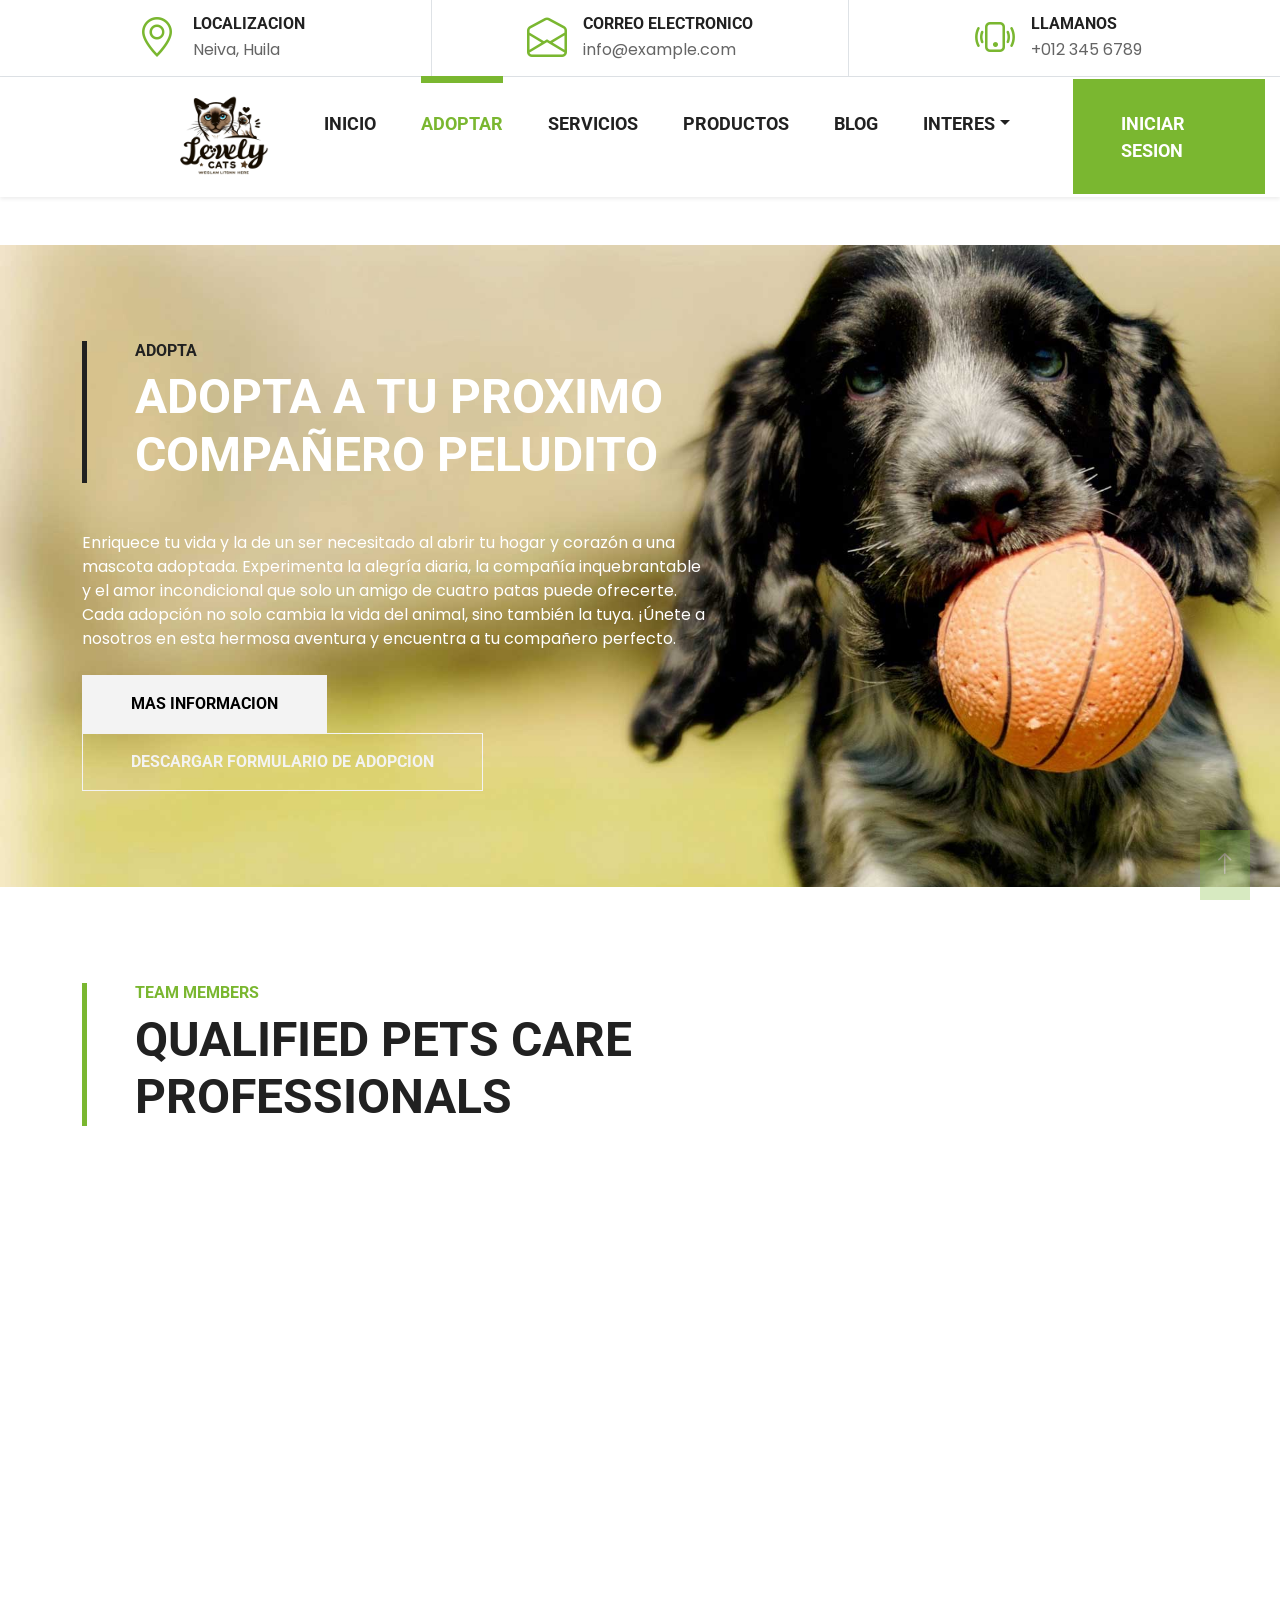
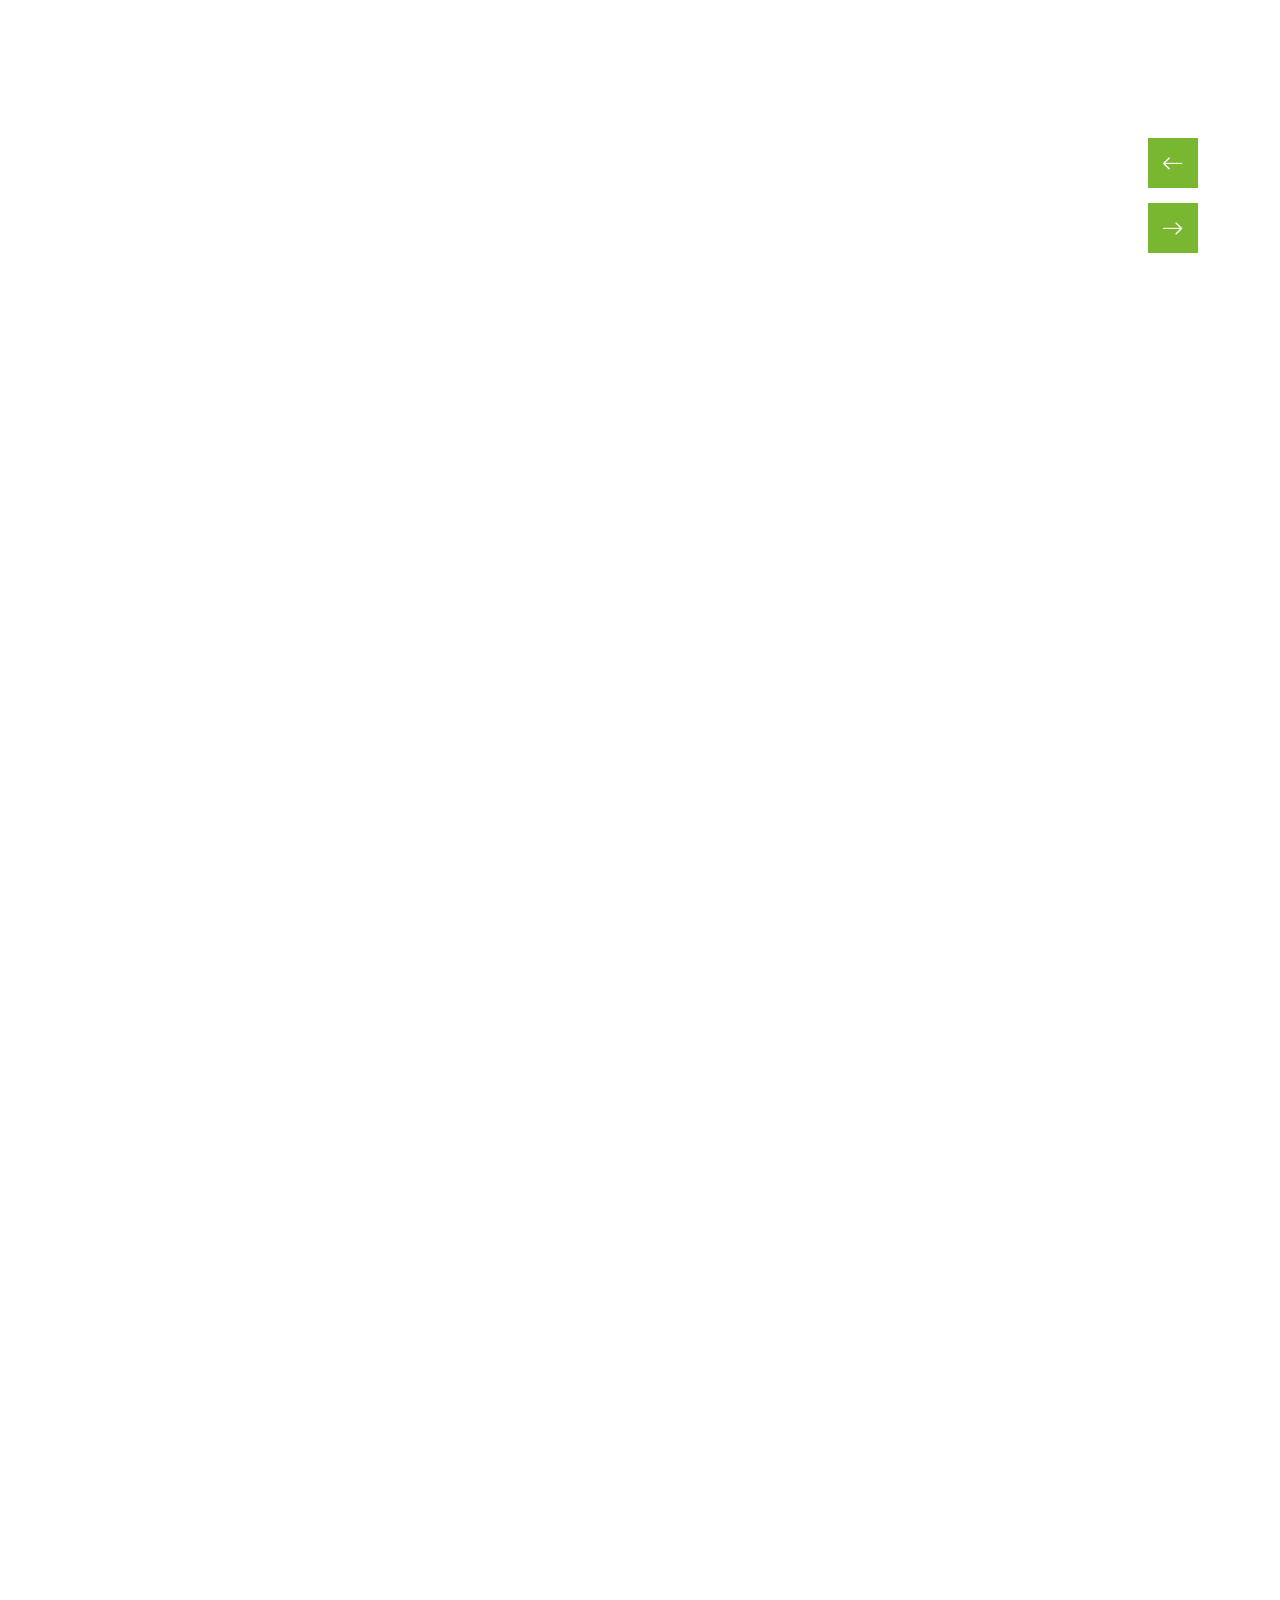
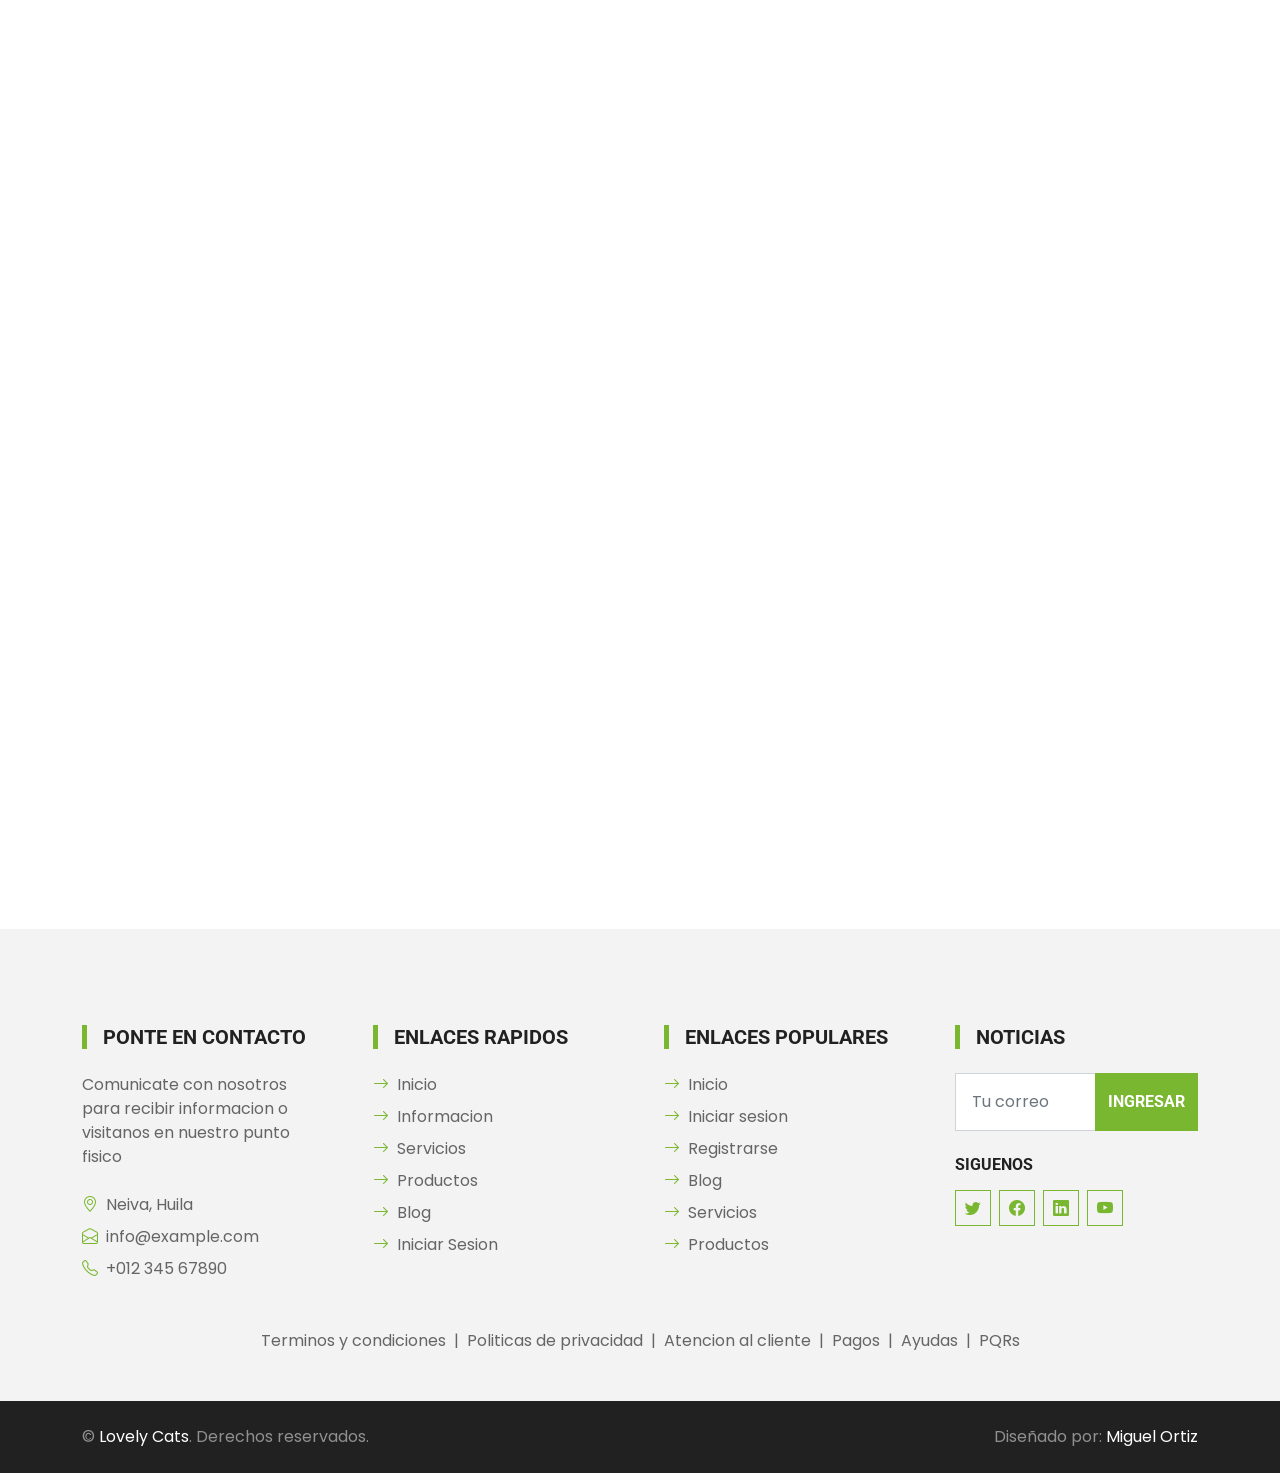
==== adoptar.html @ bd952ca8 "Sitio web lovely cats" ====
<!DOCTYPE html>
<html lang="en">

<head>
    <meta charset="utf-8">
    <title>Lovely Cats</title>
    <meta content="width=device-width, initial-scale=1.0" name="viewport">

    <!-- Favicon -->
    <link href="img/favicon.ico" rel="icon">

    <!-- Google Web Fonts -->
    <link rel="preconnect" href="https://fonts.gstatic.com">
    <link href="https://fonts.googleapis.com/css2?family=Poppins&family=Roboto:wght@700&display=swap" rel="stylesheet">

    <!-- Icon Font Stylesheet -->
    <link href="https://cdn.jsdelivr.net/npm/bootstrap-icons@1.4.1/font/bootstrap-icons.css" rel="stylesheet">
    <link href="lib/flaticon/font/flaticon.css" rel="stylesheet">
    <link rel="shortcut icon" href="/img/logo.png" />


    <!-- Libraries Stylesheet -->
    <link href="lib/owlcarousel/assets/owl.carousel.min.css" rel="stylesheet">

    <!-- Customized Bootstrap Stylesheet -->
    <link href="css/bootstrap.min.css" rel="stylesheet">

    <!-- Template Stylesheet -->
    <link href="css/style.css" rel="stylesheet">
</head>

<body>
    <!-- Topbar Start -->
    <div class="container-fluid border-bottom d-none d-lg-block">
        <div class="row gx-0">
            <div class="col-lg-4 text-center py-2">
                <div class="d-inline-flex align-items-center">
                    <i class="bi bi-geo-alt fs-1 text-primary me-3"></i>
                    <div class="text-start">
                        <h6 class="text-uppercase mb-1">Localizacion</h6>
                        <span>Neiva, Huila</span>
                    </div>
                </div>
            </div>
            <div class="col-lg-4 text-center border-start border-end py-2">
                <div class="d-inline-flex align-items-center">
                    <i class="bi bi-envelope-open fs-1 text-primary me-3"></i>
                    <div class="text-start">
                        <h6 class="text-uppercase mb-1">Correo electronico</h6>
                        <span>info@example.com</span>
                    </div>
                </div>
            </div>
            <div class="col-lg-4 text-center py-2">
                <div class="d-inline-flex align-items-center">
                    <i class="bi bi-phone-vibrate fs-1 text-primary me-3"></i>
                    <div class="text-start">
                        <h6 class="text-uppercase mb-1">Llamanos</h6>
                        <span>+012 345 6789</span>
                    </div>
                </div>
            </div>
        </div>
    </div>
    <!-- Topbar End -->


    <!-- Navbar Start -->
    <nav class="navbar navbar-expand-lg bg-white navbar-light shadow-sm py-3 py-lg-0 px-3 px-lg-0">
        <a href="index.html" class="navbar-brand ms-lg-5">
            <h1 class="m-0 text-uppercase text-dark"><img src="/img/logo.png" class="img-logo"></h1>
        </a>
        <button class="navbar-toggler" type="button" data-bs-toggle="collapse" data-bs-target="#navbarCollapse">
            <span class="navbar-toggler-icon"></span>
        </button>
        <div class="collapse navbar-collapse" id="navbarCollapse">
            <div class="navbar-nav ms-auto py-0">
                <a href="index.html" class="nav-item nav-link">Inicio</a>
                <a href="adoptar.html" class="nav-item nav-link active">Adoptar</a>
                <a href="servicios.html" class="nav-item nav-link">Servicios</a>
                <a href="productos.html" class="nav-item nav-link">Productos</a>
                <a href="blog.html" class="nav-item nav-link">Blog</a>
                <div class="nav-item dropdown">
                    <a href="#" class="nav-link dropdown-toggle" data-bs-toggle="dropdown">Interes</a>
                    <div class="dropdown-menu m-0">
                        <a href="/pgs/price.html" class="dropdown-item">Pricing Plan</a>
                        <a href="/pgs/team.html" class="dropdown-item">The Team</a>
                        <a href="/pgs/testimonial.html" class="dropdown-item">Testimonial</a>
                        <a href="/pgs/detail.html" class="dropdown-item">Blog Detail</a>
                    </div>
                </div>
                <a href="login.html" class="nav-item nav-link nav-contact bg-primary text-white px-5 ms-lg-5">Iniciar
                    sesion</a>
            </div>
        </div>
    </nav>
    <!-- Navbar End -->





    <!-- Informacion adopcion Start -->
    <div class="container-fluid bg-offer my-5 py-5">
        <div class="container py-5">
            <div class="row gx-5 justify-content-start">
                <div class="col-lg-7">
                    <div class="border-start border-5 border-dark ps-5 mb-5">
                        <h6 class="text-dark text-uppercase">Adopta</h6>
                        <h1 class="display-5 text-uppercase text-white mb-0">Adopta a tu proximo compañero peludito</h1>
                    </div>
                    <p class="text-white mb-4">Enriquece tu vida y la de un ser necesitado al abrir tu hogar y corazón a
                        una mascota adoptada. Experimenta la alegría diaria, la compañía inquebrantable y el amor
                        incondicional que solo un amigo de cuatro patas puede ofrecerte. Cada adopción no solo cambia la
                        vida del animal, sino también la tuya. ¡Únete a nosotros en esta hermosa aventura y encuentra a
                        tu compañero perfecto.</p>
                    <a href="" class="btn btn-light py-md-3 px-md-5 me-3">Mas informacion</a>
                    <a href="" class="btn btn-outline-light py-md-3 px-md-5">Descargar formulario de adopcion</a>
                </div>
            </div>
        </div>
    </div>
    <!-- Informacion adoptcion End -->


    <!-- Team Start -->
    <div class="container-fluid py-5">
        <div class="container">
            <div class="border-start border-5 border-primary ps-5 mb-5" style="max-width: 600px;">
                <h6 class="text-primary text-uppercase">Team Members</h6>
                <h1 class="display-5 text-uppercase mb-0">Qualified Pets Care Professionals</h1>
            </div>
            <div class="owl-carousel team-carousel position-relative" style="padding-right: 25px;">
                <div class="team-item">
                    <div class="position-relative overflow-hidden">
                        <img class="img-fluid w-100" src="img/team-1.jpg" alt="">
                        <div class="team-overlay">
                            <div class="d-flex align-items-center justify-content-start">
                                <a class="btn btn-light btn-square mx-1" href="#"><i class="bi bi-twitter"></i></a>
                                <a class="btn btn-light btn-square mx-1" href="#"><i class="bi bi-facebook"></i></a>
                                <a class="btn btn-light btn-square mx-1" href="#"><i class="bi bi-linkedin"></i></a>
                            </div>
                        </div>
                    </div>
                    <div class="bg-light text-center p-4">
                        <h5 class="text-uppercase">Full Name</h5>
                        <p class="m-0">Designation</p>
                    </div>
                </div>
                <div class="team-item">
                    <div class="position-relative overflow-hidden">
                        <img class="img-fluid w-100" src="img/team-2.jpg" alt="">
                        <div class="team-overlay">
                            <div class="d-flex align-items-center justify-content-start">
                                <a class="btn btn-light btn-square mx-1" href="#"><i class="bi bi-twitter"></i></a>
                                <a class="btn btn-light btn-square mx-1" href="#"><i class="bi bi-facebook"></i></a>
                                <a class="btn btn-light btn-square mx-1" href="#"><i class="bi bi-linkedin"></i></a>
                            </div>
                        </div>
                    </div>
                    <div class="bg-light text-center p-4">
                        <h5 class="text-uppercase">Full Name</h5>
                        <p class="m-0">Designation</p>
                    </div>
                </div>
                <div class="team-item">
                    <div class="position-relative overflow-hidden">
                        <img class="img-fluid w-100" src="img/team-3.jpg" alt="">
                        <div class="team-overlay">
                            <div class="d-flex align-items-center justify-content-start">
                                <a class="btn btn-light btn-square mx-1" href="#"><i class="bi bi-twitter"></i></a>
                                <a class="btn btn-light btn-square mx-1" href="#"><i class="bi bi-facebook"></i></a>
                                <a class="btn btn-light btn-square mx-1" href="#"><i class="bi bi-linkedin"></i></a>
                            </div>
                        </div>
                    </div>
                    <div class="bg-light text-center p-4">
                        <h5 class="text-uppercase">Full Name</h5>
                        <p class="m-0">Designation</p>
                    </div>
                </div>
                <div class="team-item">
                    <div class="position-relative overflow-hidden">
                        <img class="img-fluid w-100" src="img/team-4.jpg" alt="">
                        <div class="team-overlay">
                            <div class="d-flex align-items-center justify-content-start">
                                <a class="btn btn-light btn-square mx-1" href="#"><i class="bi bi-twitter"></i></a>
                                <a class="btn btn-light btn-square mx-1" href="#"><i class="bi bi-facebook"></i></a>
                                <a class="btn btn-light btn-square mx-1" href="#"><i class="bi bi-linkedin"></i></a>
                            </div>
                        </div>
                    </div>
                    <div class="bg-light text-center p-4">
                        <h5 class="text-uppercase">Full Name</h5>
                        <p class="m-0">Designation</p>
                    </div>
                </div>
                <div class="team-item">
                    <div class="position-relative overflow-hidden">
                        <img class="img-fluid w-100" src="img/team-5.jpg" alt="">
                        <div class="team-overlay">
                            <div class="d-flex align-items-center justify-content-start">
                                <a class="btn btn-light btn-square mx-1" href="#"><i class="bi bi-twitter"></i></a>
                                <a class="btn btn-light btn-square mx-1" href="#"><i class="bi bi-facebook"></i></a>
                                <a class="btn btn-light btn-square mx-1" href="#"><i class="bi bi-linkedin"></i></a>
                            </div>
                        </div>
                    </div>
                    <div class="bg-light text-center p-4">
                        <h5 class="text-uppercase">Full Name</h5>
                        <p class="m-0">Designation</p>
                    </div>
                </div>
            </div>
        </div>
    </div>
    <!-- Team End -->


    <!-- Footer Start -->
    <div class="container-fluid bg-light mt-5 py-5">
        <div class="container pt-5">
            <div class="row g-5">
                <div class="col-lg-3 col-md-6">
                    <h5 class="text-uppercase border-start border-5 border-primary ps-3 mb-4">Ponte en contacto</h5>
                    <p class="mb-4">Comunicate con nosotros para recibir informacion o visitanos en nuestro punto fisico
                    </p>
                    <p class="mb-2"><i class="bi bi-geo-alt text-primary me-2"></i>Neiva, Huila</p>
                    <p class="mb-2"><i class="bi bi-envelope-open text-primary me-2"></i>info@example.com</p>
                    <p class="mb-0"><i class="bi bi-telephone text-primary me-2"></i>+012 345 67890</p>
                </div>
                <div class="col-lg-3 col-md-6">
                    <h5 class="text-uppercase border-start border-5 border-primary ps-3 mb-4">Enlaces rapidos</h5>
                    <div class="d-flex flex-column justify-content-start">
                        <a class="text-body mb-2" href="index.html"><i
                                class="bi bi-arrow-right text-primary me-2"></i>Inicio</a>
                        <a class="text-body mb-2" href="about.html"><i
                                class="bi bi-arrow-right text-primary me-2"></i>Informacion</a>
                        <a class="text-body mb-2" href="service.html"><i
                                class="bi bi-arrow-right text-primary me-2"></i>Servicios</a>
                        <a class="text-body mb-2" href="product.html"><i
                                class="bi bi-arrow-right text-primary me-2"></i>Productos</a>
                        <a class="text-body mb-2" href="blog.html"><i
                                class="bi bi-arrow-right text-primary me-2"></i>Blog</a>
                        <a class="text-body" href="login.html"><i
                                class="bi bi-arrow-right text-primary me-2"></i>Iniciar Sesion</a>
                    </div>
                </div>
                <div class="col-lg-3 col-md-6">
                    <h5 class="text-uppercase border-start border-5 border-primary ps-3 mb-4">Enlaces populares</h5>
                    <div class="d-flex flex-column justify-content-start">
                        <a class="text-body mb-2" href="index.html"><i
                                class="bi bi-arrow-right text-primary me-2"></i>Inicio</a>
                        <a class="text-body mb-2" href="login.html"><i
                                class="bi bi-arrow-right text-primary me-2"></i>Iniciar sesion</a>
                        <a class="text-body mb-2" href="singin.html"><i
                                class="bi bi-arrow-right text-primary me-2"></i>Registrarse</a>
                        <a class="text-body mb-2" href="blog.html"><i
                                class="bi bi-arrow-right text-primary me-2"></i>Blog</a>
                        <a class="text-body mb-2" href="service.html"><i
                                class="bi bi-arrow-right text-primary me-2"></i>Servicios</a>
                        <a class="text-body" href="product.html"><i
                                class="bi bi-arrow-right text-primary me-2"></i>Productos</a>
                    </div>
                </div>
                <div class="col-lg-3 col-md-6">
                    <h5 class="text-uppercase border-start border-5 border-primary ps-3 mb-4">Noticias</h5>
                    <form action="">
                        <div class="input-group">
                            <input type="text" class="form-control p-3" placeholder="Tu correo">
                            <button class="btn btn-primary">Ingresar</button>
                        </div>
                    </form>
                    <h6 class="text-uppercase mt-4 mb-3">Siguenos</h6>
                    <div class="d-flex">
                        <a class="btn btn-outline-primary btn-square me-2" href="#"><i class="bi bi-twitter"></i></a>
                        <a class="btn btn-outline-primary btn-square me-2" href="#"><i class="bi bi-facebook"></i></a>
                        <a class="btn btn-outline-primary btn-square me-2" href="#"><i class="bi bi-linkedin"></i></a>
                        <a class="btn btn-outline-primary btn-square" href="#"><i class="bi bi-youtube"></i></a>
                    </div>
                </div>
                <div class="col-12 text-center text-body">
                    <a class="text-body" href="">Terminos y condiciones</a>
                    <span class="mx-1">|</span>
                    <a class="text-body" href="">Politicas de privacidad</a>
                    <span class="mx-1">|</span>
                    <a class="text-body" href="">Atencion al cliente</a>
                    <span class="mx-1">|</span>
                    <a class="text-body" href="">Pagos</a>
                    <span class="mx-1">|</span>
                    <a class="text-body" href="">Ayudas</a>
                    <span class="mx-1">|</span>
                    <a class="text-body" href="">PQRs</a>
                </div>
            </div>
        </div>
    </div>
    <div class="container-fluid bg-dark text-white-50 py-4">
        <div class="container">
            <div class="row g-5">
                <div class="col-md-6 text-center text-md-start">
                    <p class="mb-md-0">&copy; <a class="text-white" href="https://freewebsitecode.com/">Lovely Cats</a>.
                        Derechos reservados.</p>
                </div>
                <div class="col-md-6 text-center text-md-end">
                    <p class="mb-0">Diseñado por: <a class="text-white" href="https://freewebsitecode.com">Miguel
                            Ortiz</a></p>
                </div>
            </div>
        </div>
    </div>
    <!-- Footer End -->


    <!-- Back to Top -->
    <a href="#" class="btn btn-primary py-3 fs-4 back-to-top"><i class="bi bi-arrow-up"></i></a>


    <!-- JavaScript Libraries -->
    <script src="https://code.jquery.com/jquery-3.4.1.min.js"></script>
    <script src="https://cdn.jsdelivr.net/npm/bootstrap@5.0.0/dist/js/bootstrap.bundle.min.js"></script>
    <script src="lib/easing/easing.min.js"></script>
    <script src="lib/waypoints/waypoints.min.js"></script>
    <script src="lib/owlcarousel/owl.carousel.min.js"></script>

    <!-- Template Javascript -->
    <script src="js/main.js"></script>
</body>

</html>
---- lib/flaticon/font/flaticon.css ----
/*
  	Flaticon icon font: Flaticon
  	Creation date: 06/11/2020 05:08
  	*/

@font-face {
  font-family: "Flaticon";
  src: url("./Flaticon.eot");
  src: url("./Flaticon.eot?#iefix") format("embedded-opentype"),
       url("./Flaticon.woff2") format("woff2"),
       url("./Flaticon.woff") format("woff"),
       url("./Flaticon.ttf") format("truetype"),
       url("./Flaticon.svg#Flaticon") format("svg");
  font-weight: normal;
  font-style: normal;
}

@media screen and (-webkit-min-device-pixel-ratio:0) {
  @font-face {
    font-family: "Flaticon";
    src: url("./Flaticon.svg#Flaticon") format("svg");
  }
}

[class^="flaticon-"]:before, [class*=" flaticon-"]:before,
[class^="flaticon-"]:after, [class*=" flaticon-"]:after {   
  font-family: Flaticon;
        font-size: 20px;
font-style: normal;
margin-left: 20px;
}

.flaticon-house:before { content: "\f100"; }
.flaticon-grooming:before { content: "\f101"; }
.flaticon-food:before { content: "\f102"; }
.flaticon-care:before { content: "\f103"; }
.flaticon-vaccine:before { content: "\f104"; }
.flaticon-doctor:before { content: "\f105"; }
.flaticon-cat:before { content: "\f106"; }
.flaticon-dog:before { content: "\f107"; }
.flaticon-fountain:before { content: "\f108"; }
.flaticon-toy:before { content: "\f109"; }
---- css/style.css ----
/********** Template CSS **********/
:root {
    --primary: #7AB730;
    --secondary: #FFD33C;
    --light: #F3F3F3;
    --dark: #212121;
}

[class^=flaticon-]:before,
[class*=" flaticon-"]:before,
[class^=flaticon-]:after,
[class*=" flaticon-"]:after {
    font-size: inherit;
    margin-left: 0;
}

.btn {
    font-family: 'Roboto', sans-serif;
    text-transform: uppercase;
    font-weight: 700;
    transition: .5s;
}

.btn-primary {
    color: #FFFFFF;
}

.btn-square {
    width: 36px;
    height: 36px;
}

.btn-sm-square {
    width: 28px;
    height: 28px;
}

.btn-lg-square {
    width: 46px;
    height: 46px;
}

.btn-square,
.btn-sm-square,
.btn-lg-square {
    padding-left: 0;
    padding-right: 0;
    text-align: center;
}

.back-to-top {
    position: fixed;
    display: none;
    right: 30px;
    bottom: 0;
    border-radius: 0;
    z-index: 99;
}

.img-logo{
    height: 100px;
    margin: 5px;
    padding-left: 120px;
}

.navbar-light .navbar-nav .nav-link {
    font-family: 'Roboto', sans-serif;
    position: relative;
    margin-left: 30px;
    margin-right: 15px;
    padding: 30px 0;
    font-size: 18px;
    font-weight: 700;
    text-transform: uppercase;
    color: var(--dark);
    outline: none;
    transition: .5s;
}

.sticky-top.navbar-light .navbar-nav .nav-link {
    padding: 20px 0;
}

.navbar-light .navbar-nav .nav-link:hover,
.navbar-light .navbar-nav .nav-link.active {
    color: var(--primary);
}

@media (min-width: 992px) {
    .navbar-light .navbar-nav .nav-link::before {
        position: absolute;
        content: "";
        width: 0;
        height: 7px;
        top: -4px;
        left: 50%;
        background: var(--primary);
        transition: .5s;
    }

    .navbar-light .navbar-nav .nav-link:hover::before,
    .navbar-light .navbar-nav .nav-link.active::before {
        width: 100%;
        left: 0;
    }

    .navbar-light .navbar-nav .nav-link.nav-contact::before {
        width: 100%;
        height: 1px;
        top: -1px;
        left: 0;
    }
}

@media (max-width: 991.98px) {
    .navbar-light .navbar-nav .nav-link  {
        margin-left: 0;
        padding: 10px 0;
    }
}

.hero-header {
    background: url(../img/hero.jpg) top right no-repeat;
    background-size: cover;
}

.btn-play {
    position: relative;
    display: block;
    box-sizing: content-box;
    width: 16px;
    height: 26px;
    border-radius: 100%;
    border: none;
    outline: none !important;
    padding: 18px 20px 20px 28px;
    background: #FFFFFF;
}

.btn-play:before {
    content: "";
    position: absolute;
    z-index: 0;
    left: 50%;
    top: 50%;
    transform: translateX(-50%) translateY(-50%);
    display: block;
    width: 60px;
    height: 60px;
    background: #FFFFFF;
    border-radius: 100%;
    animation: pulse-border 1500ms ease-out infinite;
}

.btn-play:after {
    content: "";
    position: absolute;
    z-index: 1;
    left: 50%;
    top: 50%;
    transform: translateX(-50%) translateY(-50%);
    display: block;
    width: 60px;
    height: 60px;
    background: #FFFFFF;
    border-radius: 100%;
    transition: all 200ms;
}

.btn-play span {
    display: block;
    position: relative;
    z-index: 3;
    width: 0;
    height: 0;
    left: -1px;
    border-left: 16px solid var(--primary);
    border-top: 11px solid transparent;
    border-bottom: 11px solid transparent;
}

@keyframes pulse-border {
    0% {
        transform: translateX(-50%) translateY(-50%) translateZ(0) scale(1);
        opacity: 1;
    }

    100% {
        transform: translateX(-50%) translateY(-50%) translateZ(0) scale(2);
        opacity: 0;
    }
}

#videoModal .modal-dialog {
    position: relative;
    max-width: 800px;
    margin: 60px auto 0 auto;
}

#videoModal .modal-body {
    position: relative;
    padding: 0px;
}

#videoModal .close {
    position: absolute;
    width: 30px;
    height: 30px;
    right: 0px;
    top: -30px;
    z-index: 999;
    font-size: 30px;
    font-weight: normal;
    color: #FFFFFF;
    background: #000000;
    opacity: 1;
}

.service-item a i {
    position: relative;
    padding-left: 20px;
    transition: .3s;
}

.service-item a:hover i {
    padding-left: 50px;
}

.service-item a i::after {
    position: absolute;
    content: "";
    width: 20px;
    height: 2px;
    top: 50%;
    left: 10px;
    margin-top: -1px;
    background: var(--primary);
    transition: .3s;
}

.service-item a:hover i::after {
    width: 50px;
}

.product-item {
    padding: 30px;
}

.product-item .btn-action {
    position: absolute;
    width: 100%;
    bottom: -40px;
    left: 0;
    opacity: 0;
    transition: .5s;
}

.product-item:hover .btn-action {
    bottom: -20px;
    opacity: 1;
}

.product-carousel .owl-nav {
    width: 100%;
    text-align: center;
    display: flex;
    justify-content: center;
}

.product-carousel .owl-nav .owl-prev,
.product-carousel .owl-nav .owl-next{
    position: relative;
    margin: 0 5px;
    width: 55px;
    height: 45px;
    display: flex;
    align-items: center;
    justify-content: center;
    color: #FFFFFF;
    background: var(--primary);
    font-size: 22px;
    transition: .5s;
}

.product-carousel .owl-nav .owl-prev:hover,
.product-carousel .owl-nav .owl-next:hover {
    color: var(--dark);
}

.bg-offer {
    background: url(../img/offer.jpg) top right no-repeat;
    background-size: cover;
}

.price-carousel::after {
    position: absolute;
    content: "";
    width: 100%;
    height: 50%;
    bottom: 0;
    left: 0;
    background: var(--primary);
    border-radius: 8px 8px 50% 50%;
    z-index: -1;
}

.price-carousel .owl-nav {
    margin-top: 35px;
    width: 100%;
    text-align: center;
    display: flex;
    justify-content: center;
}

.price-carousel .owl-nav .owl-prev,
.price-carousel .owl-nav .owl-next{
    position: relative;
    margin: 0 5px;
    width: 45px;
    height: 45px;
    display: flex;
    align-items: center;
    justify-content: center;
    color: var(--primary);
    background: #FFFFFF;
    font-size: 22px;
    border-radius: 45px;
    transition: .5s;
}

.price-carousel .owl-nav .owl-prev:hover,
.price-carousel .owl-nav .owl-next:hover {
    color: var(--dark);
}

.team-carousel .owl-nav {
    position: absolute;
    width: 50px;
    height: 160px;
    top: calc(50% - 80px);
    right: 0;
    z-index: 1;
}

.team-carousel .owl-nav .owl-prev,
.team-carousel .owl-nav .owl-next {
    position: relative;
    width: 50px;
    height: 50px;
    margin: 15px 0;
    display: flex;
    align-items: center;
    justify-content: center;
    color: #FFFFFF;
    background: var(--primary);
    font-size: 22px;
    transition: .5s;
}

.team-carousel .owl-nav .owl-prev:hover,
.team-carousel .owl-nav .owl-next:hover {
    color: var(--dark);
}

.team-item img {
    transition: .5s;
}

.team-item:hover img {
    transform: scale(1.2);
}

.team-item .team-overlay {
    position: absolute;
    top: 45px;
    right: 45px;
    bottom: 45px;
    left: 45px;
    display: flex;
    align-items: center;
    justify-content: center;
    background: rgba(122, 183, 48, .8);
    transition: .5s;
    opacity: 0;
}

.team-item:hover .team-overlay {
    top: 0;
    right: 0;
    bottom: 0;
    left: 0;
    opacity: 1;
}

.bg-testimonial {
    background: url(../img/testimonial.jpg) top left no-repeat;
    background-size: cover;
}

.testimonial-carousel .owl-nav {
    position: absolute;
    width: 100%;
    height: 46px;
    top: calc(50% - 23px);
    left: 0;
    display: flex;
    justify-content: space-between;
    z-index: 1;
}

.testimonial-carousel .owl-nav .owl-prev,
.testimonial-carousel .owl-nav .owl-next {
    position: relative;
    width: 46px;
    height: 46px;
    display: flex;
    align-items: center;
    justify-content: center;
    color: #FFFFFF;
    background: var(--primary);
    font-size: 22px;
    transition: .5s;
}

.testimonial-carousel .owl-nav .owl-prev:hover,
.testimonial-carousel .owl-nav .owl-next:hover {
    color: var(--dark);
}

.testimonial-carousel .owl-item img {
    width: 100px;
    height: 100px;
}

@media (min-width: 576px) {
    .blog-item .row {
        height: 300px;
    }
}

.blog-item a i {
    position: relative;
    padding-left: 20px;
    transition: .3s;
}

.blog-item a:hover i {
    padding-left: 50px;
}

.blog-item a i::after {
    position: absolute;
    content: "";
    width: 20px;
    height: 2px;
    top: 50%;
    left: 10px;
    margin-top: -1px;
    background: var(--primary);
    transition: .3s;
}

.blog-item a:hover i::after {
    width: 50px;
}
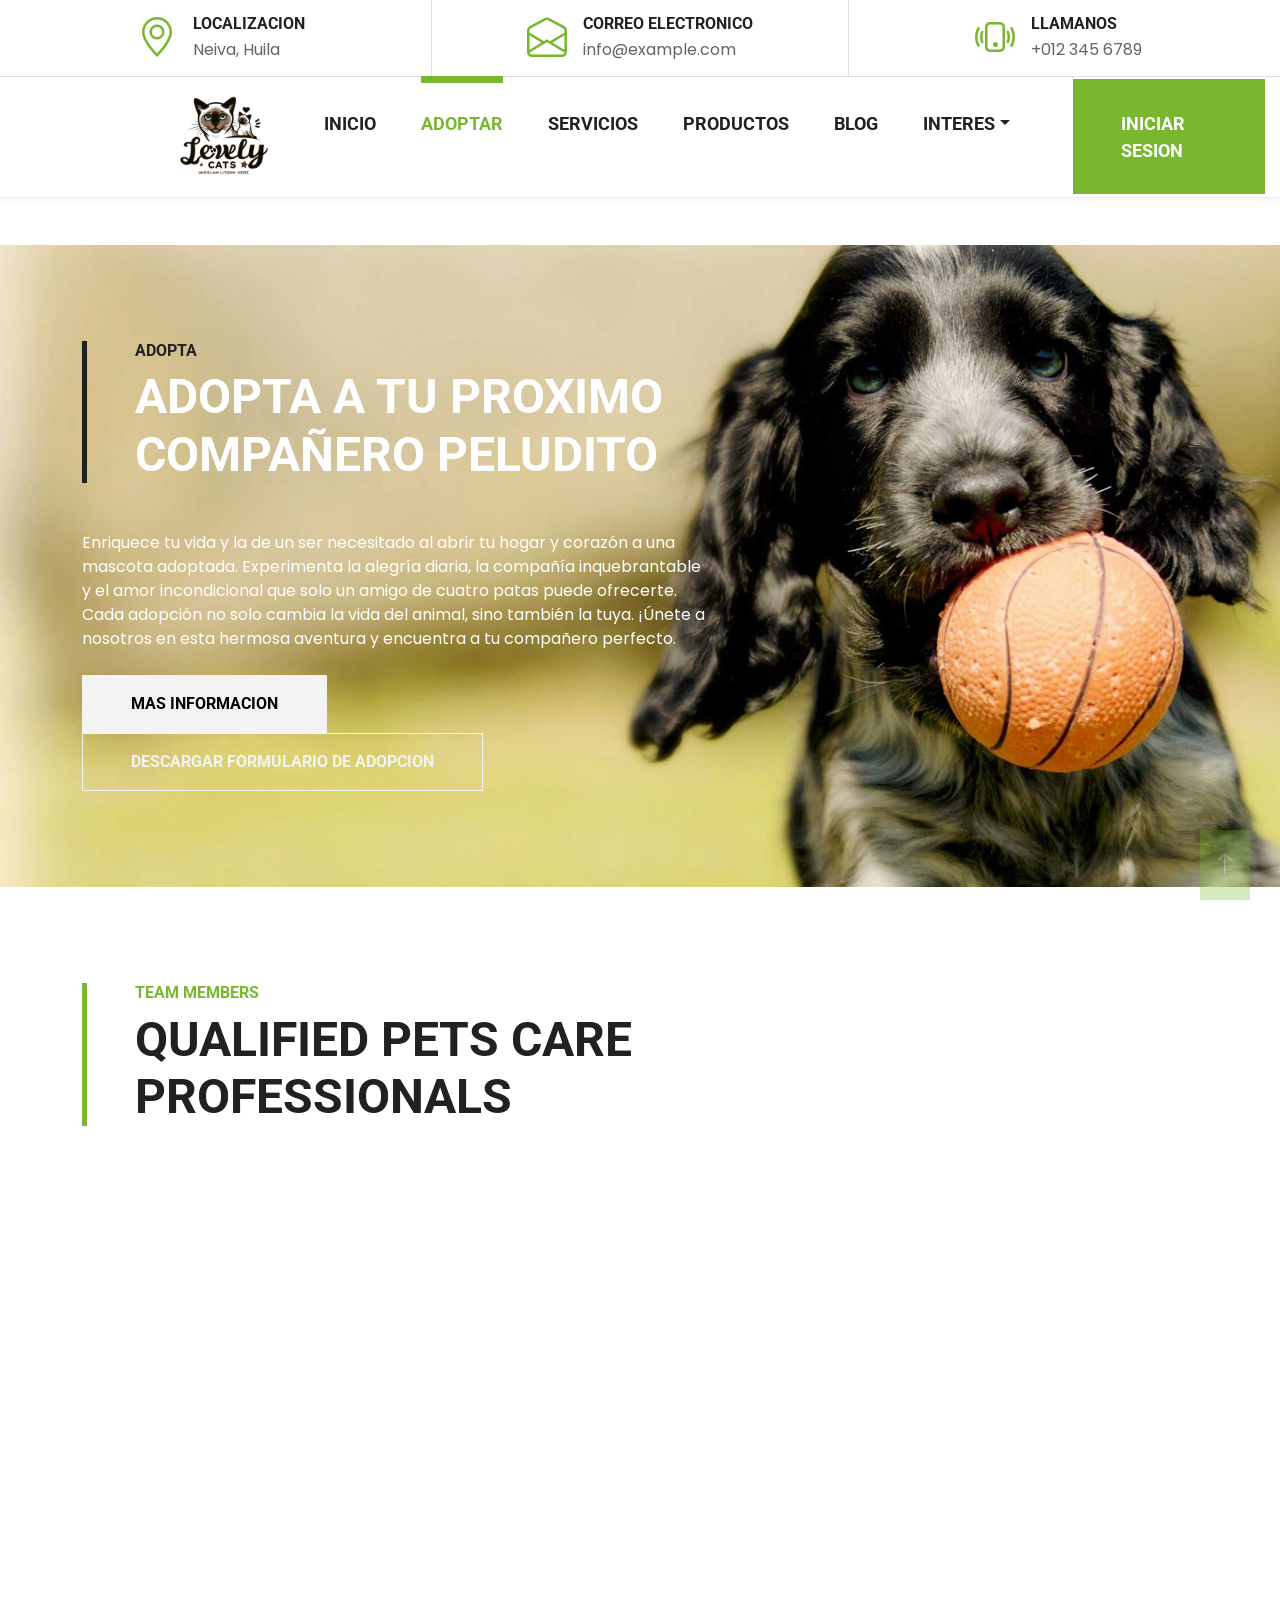
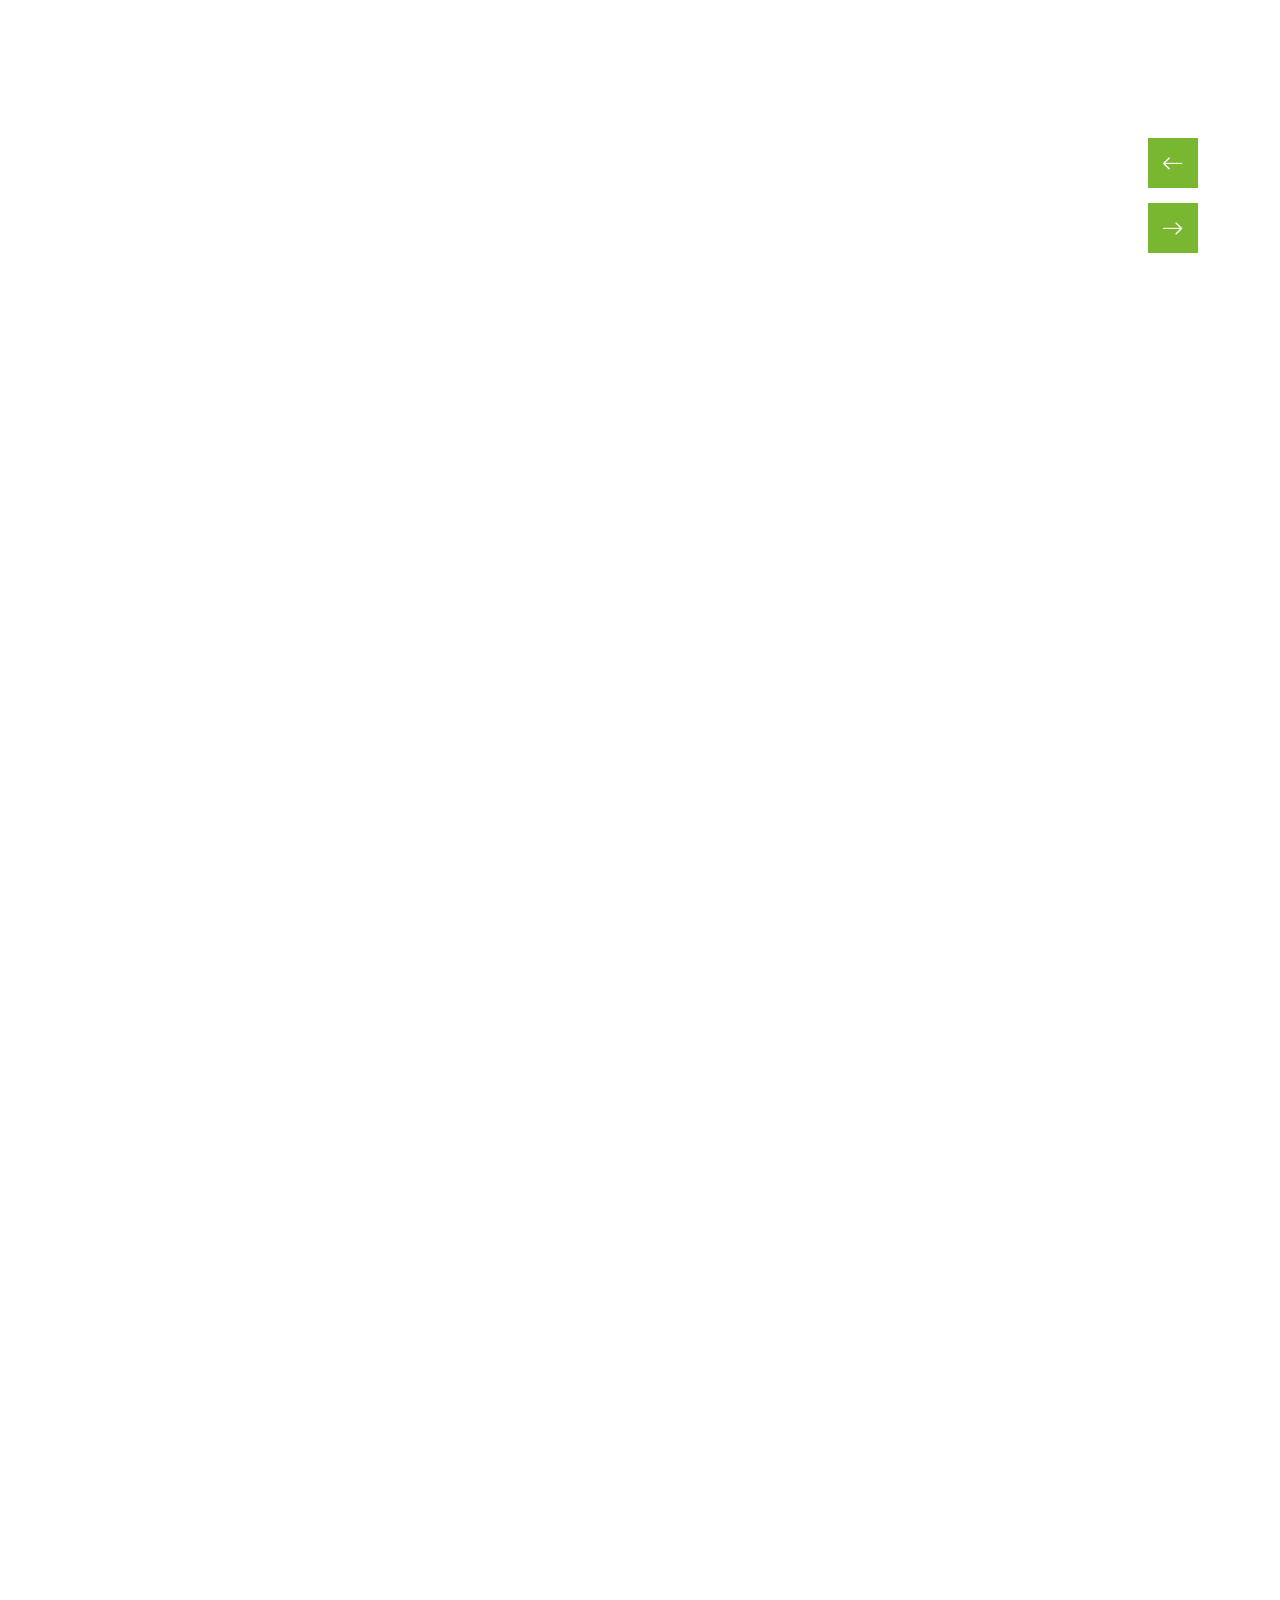
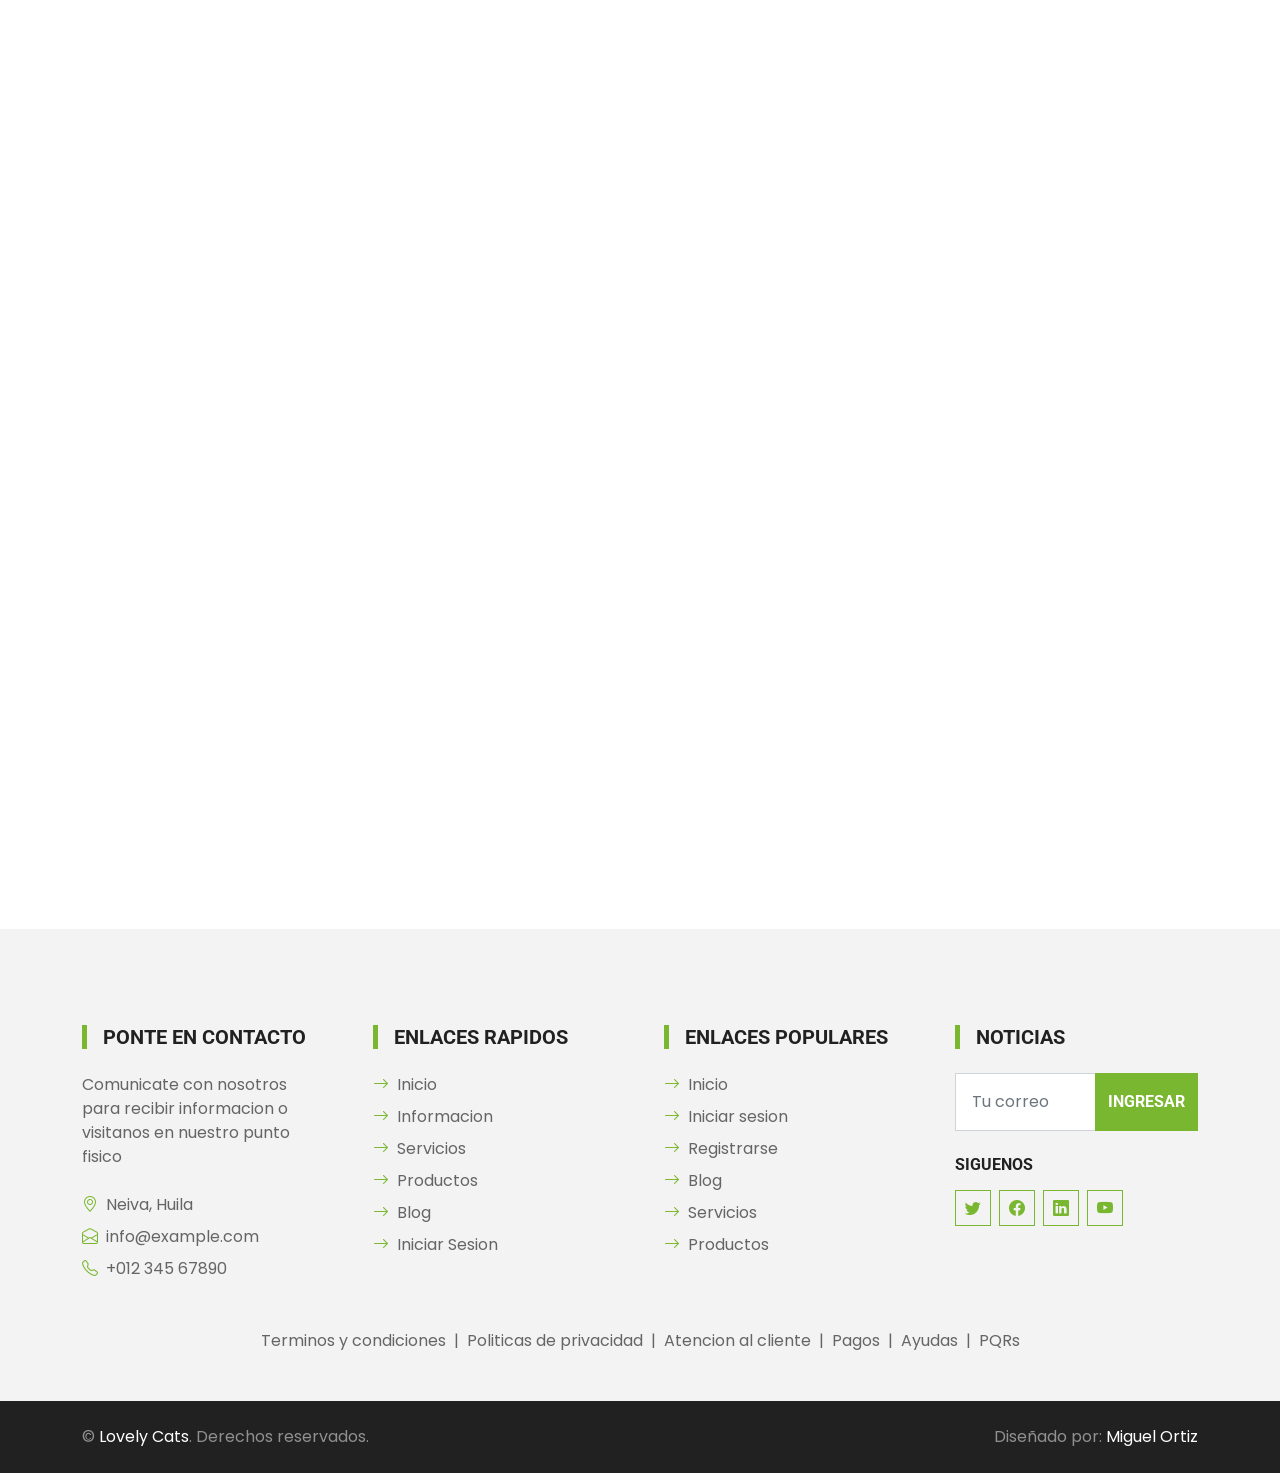
==== commit 5236d418: "Ajustando archivos y cambiando secciones de informacion" ====
--- a/adoptar.html
+++ b/adoptar.html
@@ -83,10 +83,10 @@
                 <div class="nav-item dropdown">
                     <a href="#" class="nav-link dropdown-toggle" data-bs-toggle="dropdown">Interes</a>
                     <div class="dropdown-menu m-0">
-                        <a href="/pgs/price.html" class="dropdown-item">Pricing Plan</a>
-                        <a href="/pgs/team.html" class="dropdown-item">The Team</a>
-                        <a href="/pgs/testimonial.html" class="dropdown-item">Testimonial</a>
-                        <a href="/pgs/detail.html" class="dropdown-item">Blog Detail</a>
+                        <a href="price.html" class="dropdown-item">Pricing Plan</a>
+                        <a href="team.html" class="dropdown-item">The Team</a>
+                        <a href="testimonial.html" class="dropdown-item">Testimonial</a>
+                        <a href="detail.html" class="dropdown-item">Blog Detail</a>
                     </div>
                 </div>
                 <a href="login.html" class="nav-item nav-link nav-contact bg-primary text-white px-5 ms-lg-5">Iniciar
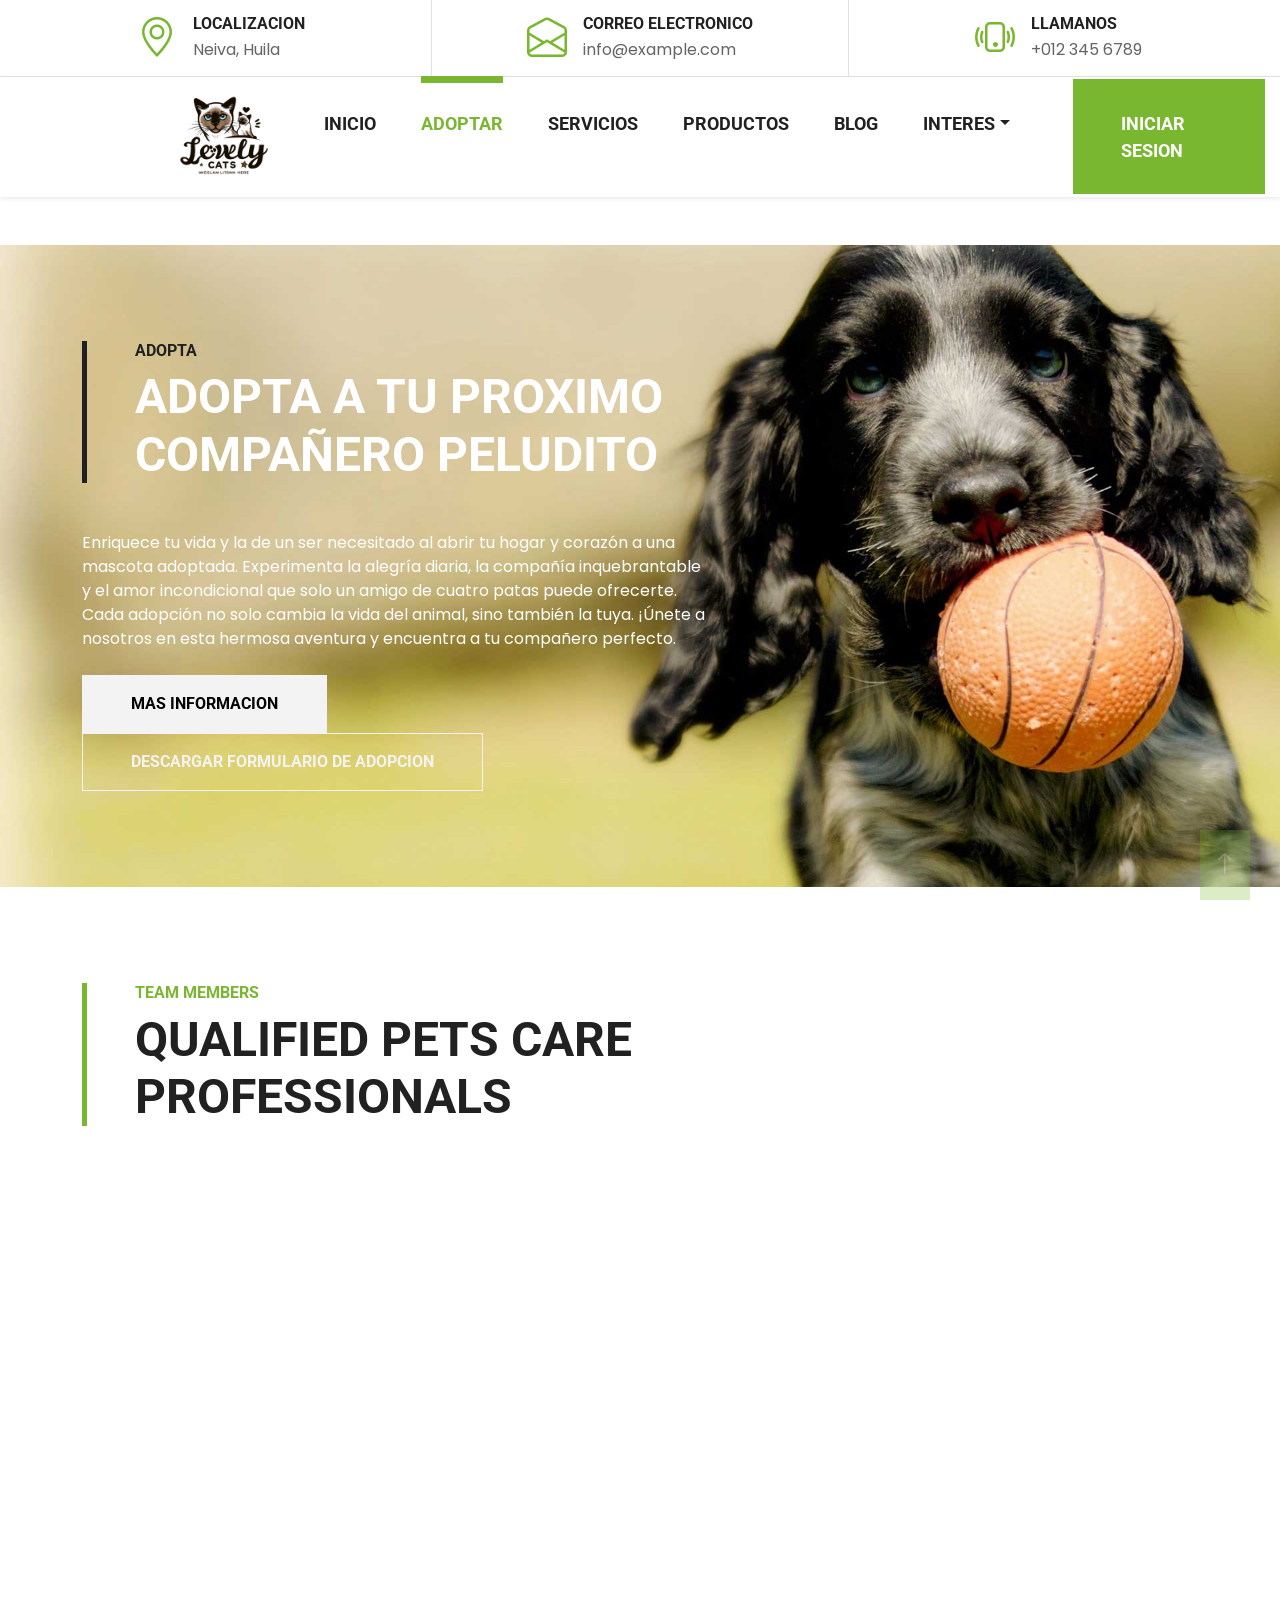
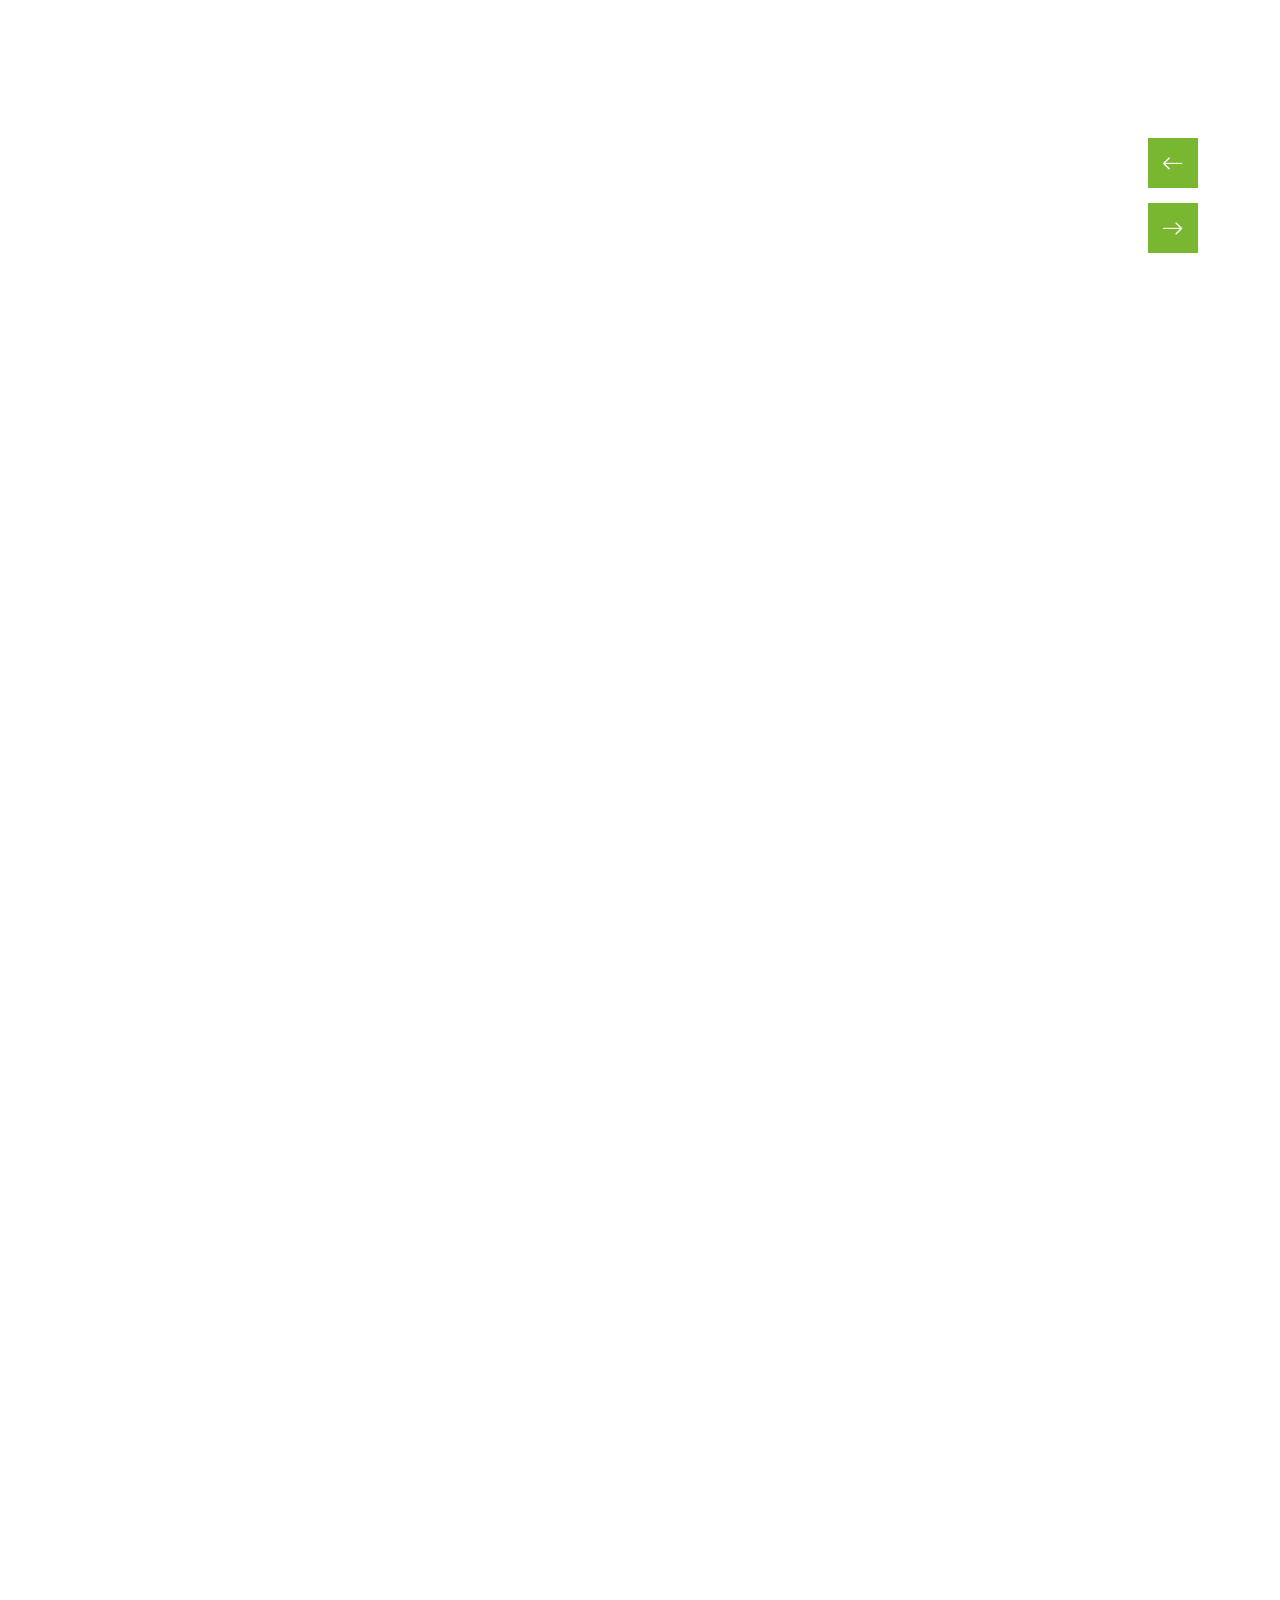
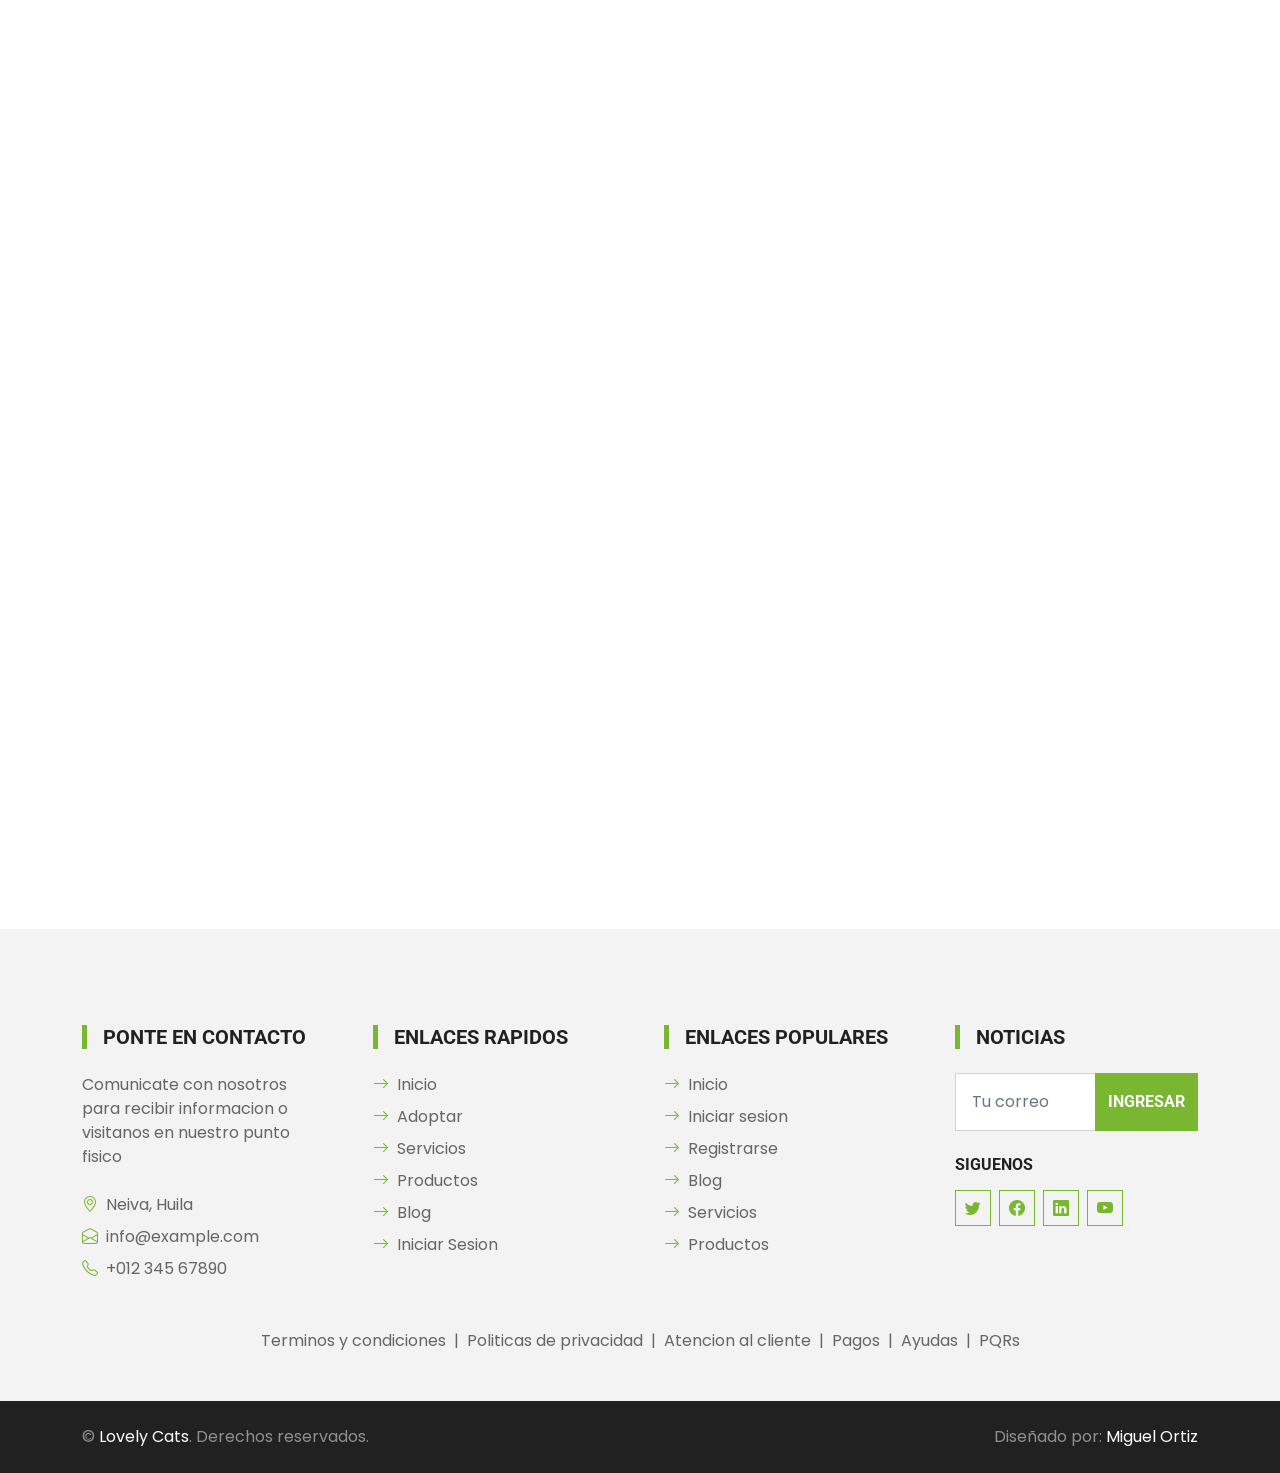
==== commit 99ee9ea8: "Cambiando enlaces hacia paginas del footer" ====
--- a/adoptar.html
+++ b/adoptar.html
@@ -234,11 +234,11 @@
                     <div class="d-flex flex-column justify-content-start">
                         <a class="text-body mb-2" href="index.html"><i
                                 class="bi bi-arrow-right text-primary me-2"></i>Inicio</a>
-                        <a class="text-body mb-2" href="about.html"><i
-                                class="bi bi-arrow-right text-primary me-2"></i>Informacion</a>
-                        <a class="text-body mb-2" href="service.html"><i
+                        <a class="text-body mb-2" href="adoptar.html"><i
+                                class="bi bi-arrow-right text-primary me-2"></i>Adoptar</a>
+                        <a class="text-body mb-2" href="servicios.html"><i
                                 class="bi bi-arrow-right text-primary me-2"></i>Servicios</a>
-                        <a class="text-body mb-2" href="product.html"><i
+                        <a class="text-body mb-2" href="productos.html"><i
                                 class="bi bi-arrow-right text-primary me-2"></i>Productos</a>
                         <a class="text-body mb-2" href="blog.html"><i
                                 class="bi bi-arrow-right text-primary me-2"></i>Blog</a>
@@ -257,9 +257,9 @@
                                 class="bi bi-arrow-right text-primary me-2"></i>Registrarse</a>
                         <a class="text-body mb-2" href="blog.html"><i
                                 class="bi bi-arrow-right text-primary me-2"></i>Blog</a>
-                        <a class="text-body mb-2" href="service.html"><i
+                        <a class="text-body mb-2" href="servicios.html"><i
                                 class="bi bi-arrow-right text-primary me-2"></i>Servicios</a>
-                        <a class="text-body" href="product.html"><i
+                        <a class="text-body" href="productos.html"><i
                                 class="bi bi-arrow-right text-primary me-2"></i>Productos</a>
                     </div>
                 </div>
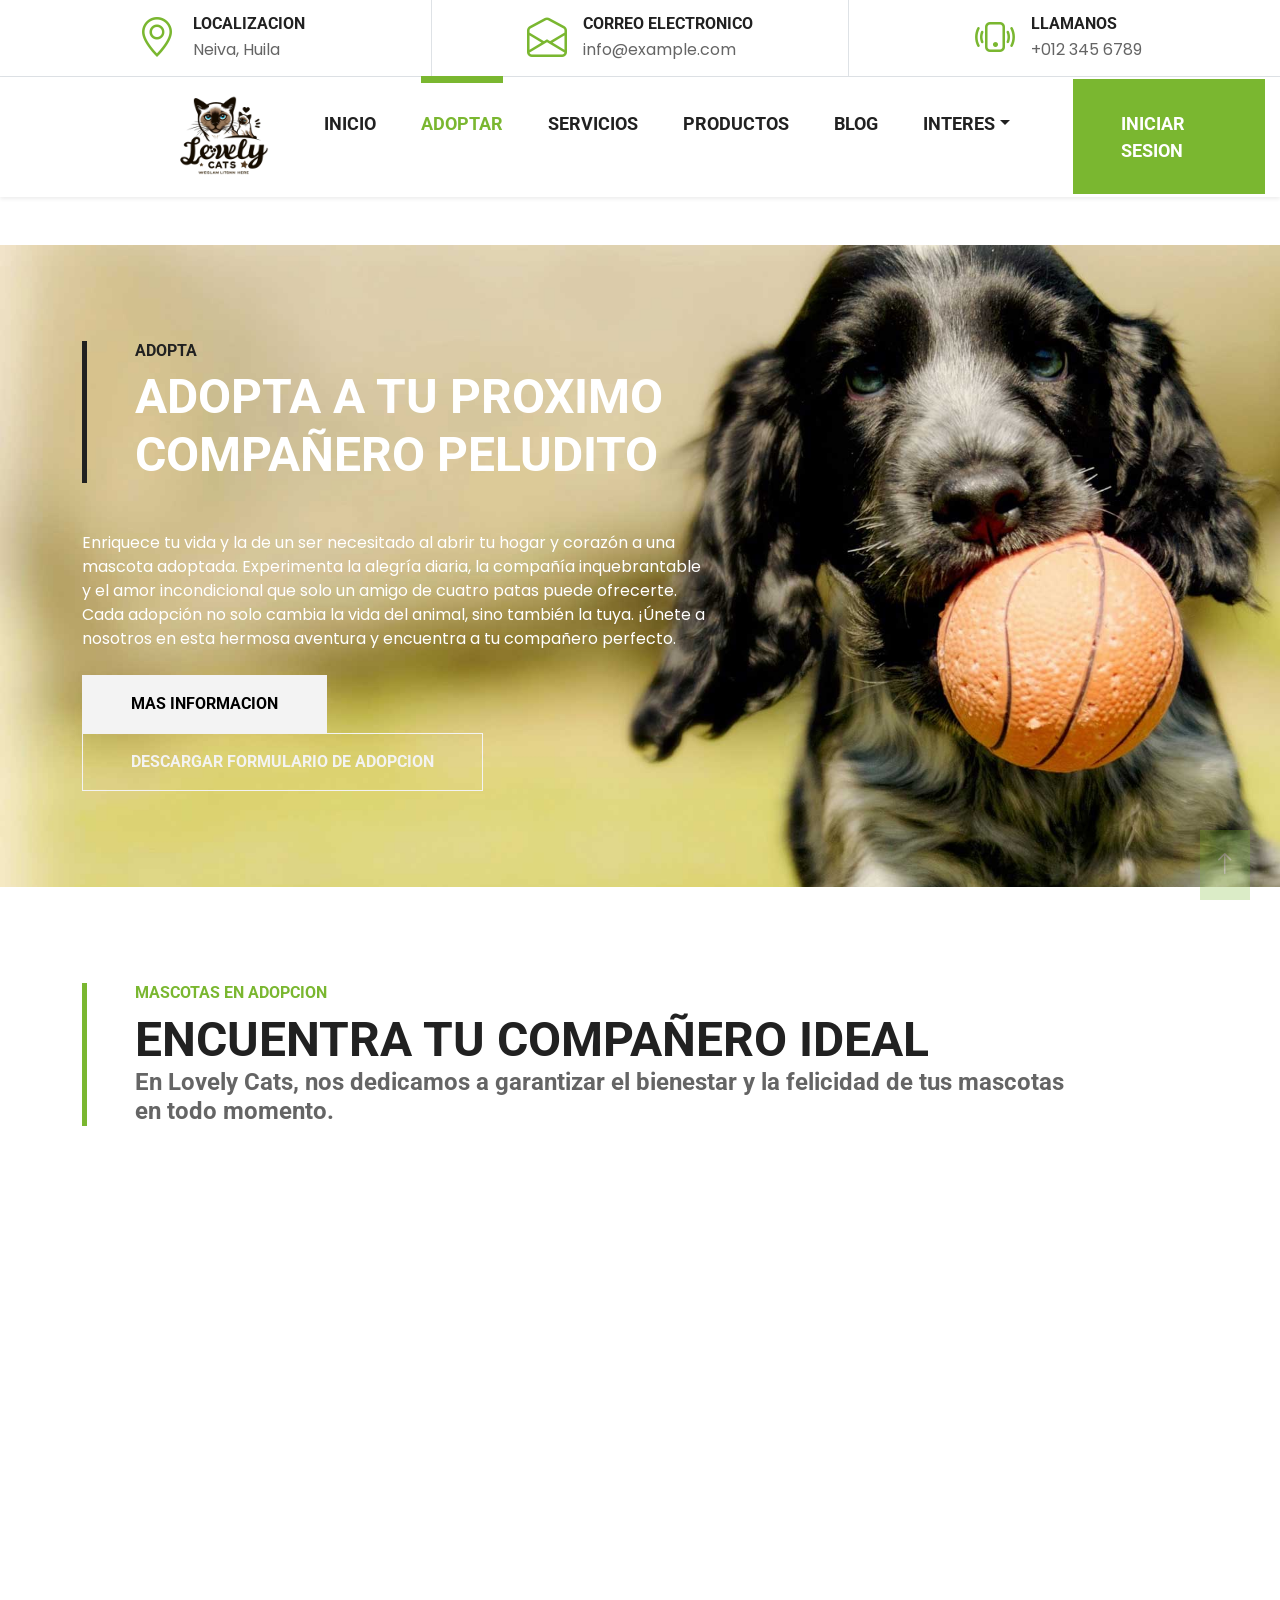
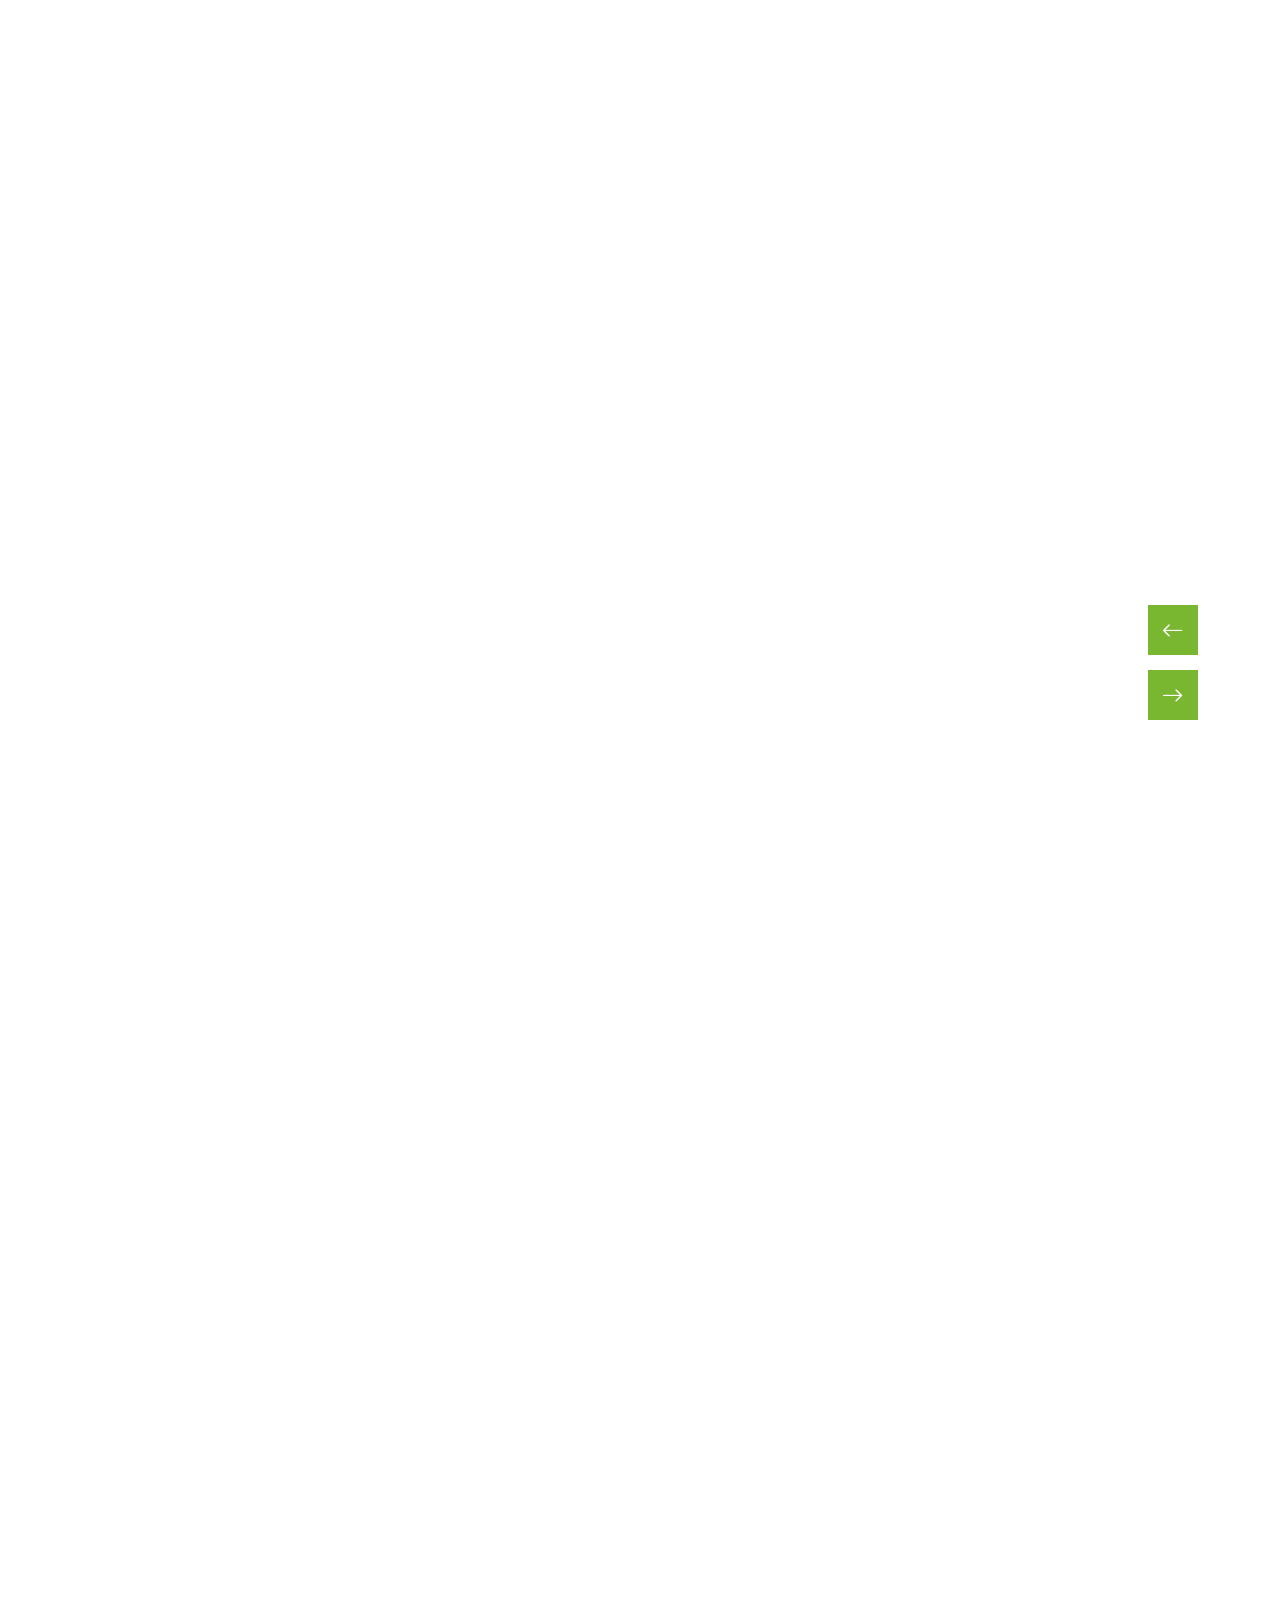
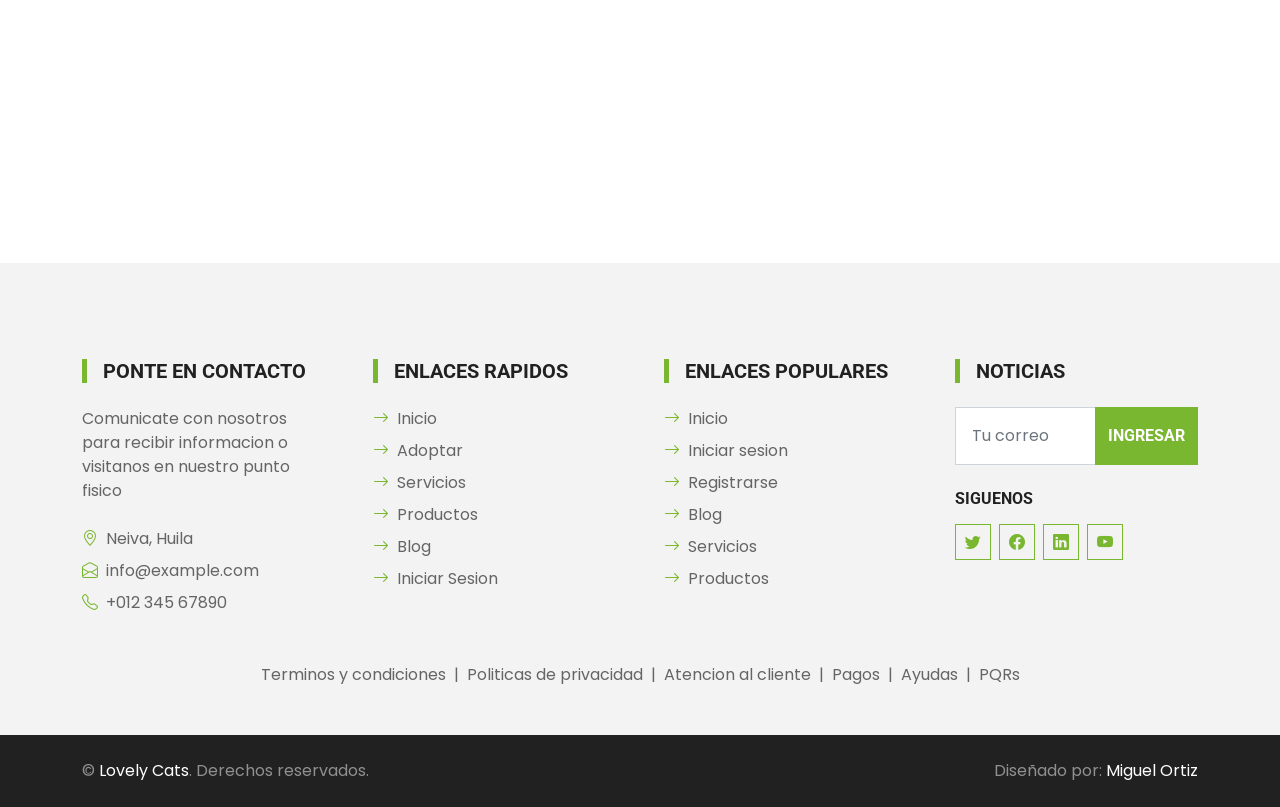
==== commit 1a51cbfc: "Editando tarjeta de informacion" ====
--- a/adoptar.html
+++ b/adoptar.html
@@ -126,9 +126,13 @@
     <!-- Team Start -->
     <div class="container-fluid py-5">
         <div class="container">
-            <div class="border-start border-5 border-primary ps-5 mb-5" style="max-width: 600px;">
-                <h6 class="text-primary text-uppercase">Team Members</h6>
-                <h1 class="display-5 text-uppercase mb-0">Qualified Pets Care Professionals</h1>
+            <div class="border-start border-5 border-primary ps-5 mb-5" style="max-width: 1000px;">
+                <h6 class="text-primary text-uppercase">Mascotas en adopcion<i class="fa-solid fa-paw"></i>
+                    <i class="fa-solid fa-paw"></i>
+                </h6>
+                <h1 class="display-5 text-uppercase mb-0">Encuentra tu compañero ideal </h1>
+                <h4 class="text-body mb-4">En Lovely Cats, nos dedicamos a garantizar el bienestar y la felicidad de
+                    tus mascotas en todo momento.</h4>
             </div>
             <div class="owl-carousel team-carousel position-relative" style="padding-right: 25px;">
                 <div class="team-item">
@@ -142,9 +146,23 @@
                             </div>
                         </div>
                     </div>
-                    <div class="bg-light text-center p-4">
-                        <h5 class="text-uppercase">Full Name</h5>
-                        <p class="m-0">Designation</p>
+                    <div class="bg-light p-4">
+                        <h5 class="card-title">Nombre del gato</h5>
+                        <p class="card-text">Animalito: Gato</p>
+                        <p class="card-text">Género: Macho</p>
+                        <p class="card-text">Tamaño:
+                            <img src="img/huella.png" style="display: inline-block; height: 10px; width: 10px;">
+                            <img src="img/huella.png" style="display: inline-block; height: 10px; width: 10px;">
+                            <img src="img/huella.png" style="display: inline-block; height: 10px; width: 10px;">
+                            <img src="img/huella.png" style="display: inline-block; height: 10px; width: 10px;">
+                            <img src="img/huella.png" style="display: inline-block; height: 10px; width: 10px;">
+                        </p>
+
+                        <p class="card-text">Personalidad: Amigable, juguetón</p>
+                        <p class="card-text">Peso: 5 kg</p>
+                        <p class="card-text">Años: 3</p>
+                        <p class="card-text">Ubicación: Neiva, Huila</p>
+                        <a href="#" class="btn btn-primary">Pregunta por mí</a>
                     </div>
                 </div>
                 <div class="team-item">
@@ -158,9 +176,22 @@
                             </div>
                         </div>
                     </div>
-                    <div class="bg-light text-center p-4">
-                        <h5 class="text-uppercase">Full Name</h5>
-                        <p class="m-0">Designation</p>
+                    <div class="bg-light p-4">
+                        <h5 class="card-title">Nombre del gato</h5>
+                        <p class="card-text">Animalito: Gato</p>
+                        <p class="card-text">Género: Macho</p>
+                        <p class="card-text">Tamaño:
+                            <img src="img/huella.png" style="display: inline-block; height: 10px; width: 10px;">
+                            <img src="img/huella.png" style="display: inline-block; height: 10px; width: 10px;">
+                            <img src="img/huella.png" style="display: inline-block; height: 10px; width: 10px;">
+                            <img src="img/huella.png" style="display: inline-block; height: 10px; width: 10px;">
+                            <img src="img/huella.png" style="display: inline-block; height: 10px; width: 10px;">
+                        </p>
+                        <p class="card-text">Personalidad: Amigable, juguetón</p>
+                        <p class="card-text">Peso: 5 kg</p>
+                        <p class="card-text">Años: 3</p>
+                        <p class="card-text">Ubicación: Neiva, Huila</p>
+                        <a href="#" class="btn btn-primary">Pregunta por mí</a>
                     </div>
                 </div>
                 <div class="team-item">
@@ -174,9 +205,22 @@
                             </div>
                         </div>
                     </div>
-                    <div class="bg-light text-center p-4">
-                        <h5 class="text-uppercase">Full Name</h5>
-                        <p class="m-0">Designation</p>
+                    <div class="bg-light p-4">
+                        <h5 class="card-title">Nombre del gato</h5>
+                        <p class="card-text">Animalito: Gato</p>
+                        <p class="card-text">Género: Macho</p>
+                        <p class="card-text">Tamaño:
+                            <img src="img/huella.png" style="display: inline-block; height: 10px; width: 10px;">
+                            <img src="img/huella.png" style="display: inline-block; height: 10px; width: 10px;">
+                            <img src="img/huella.png" style="display: inline-block; height: 10px; width: 10px;">
+                            <img src="img/huella.png" style="display: inline-block; height: 10px; width: 10px;">
+                            <img src="img/huella.png" style="display: inline-block; height: 10px; width: 10px;">
+                        </p>
+                        <p class="card-text">Personalidad: Amigable, juguetón</p>
+                        <p class="card-text">Peso: 5 kg</p>
+                        <p class="card-text">Años: 3</p>
+                        <p class="card-text">Ubicación: Neiva, Huila</p>
+                        <a href="#" class="btn btn-primary">Pregunta por mí</a>
                     </div>
                 </div>
                 <div class="team-item">
@@ -190,9 +234,22 @@
                             </div>
                         </div>
                     </div>
-                    <div class="bg-light text-center p-4">
-                        <h5 class="text-uppercase">Full Name</h5>
-                        <p class="m-0">Designation</p>
+                    <div class="bg-light p-4">
+                        <h5 class="card-title">Nombre del gato</h5>
+                        <p class="card-text">Animalito: Gato</p>
+                        <p class="card-text">Género: Macho</p>
+                        <p class="card-text">Tamaño:
+                            <img src="img/huella.png" style="display: inline-block; height: 10px; width: 10px;">
+                            <img src="img/huella.png" style="display: inline-block; height: 10px; width: 10px;">
+                            <img src="img/huella.png" style="display: inline-block; height: 10px; width: 10px;">
+                            <img src="img/huella.png" style="display: inline-block; height: 10px; width: 10px;">
+                            <img src="img/huella.png" style="display: inline-block; height: 10px; width: 10px;">
+                        </p>
+                        <p class="card-text">Personalidad: Amigable, juguetón</p>
+                        <p class="card-text">Peso: 5 kg</p>
+                        <p class="card-text">Años: 3</p>
+                        <p class="card-text">Ubicación: Neiva, Huila</p>
+                        <a href="#" class="btn btn-primary">Pregunta por mí</a>
                     </div>
                 </div>
                 <div class="team-item">
@@ -206,9 +263,22 @@
                             </div>
                         </div>
                     </div>
-                    <div class="bg-light text-center p-4">
-                        <h5 class="text-uppercase">Full Name</h5>
-                        <p class="m-0">Designation</p>
+                    <div class="bg-light p-4">
+                        <h5 class="card-title">Nombre del gato</h5>
+                        <p class="card-text">Animalito: Gato</p>
+                        <p class="card-text">Género: Macho</p>
+                        <p class="card-text">Tamaño:
+                            <img src="img/huella.png" style="display: inline-block; height: 10px; width: 10px;">
+                            <img src="img/huella.png" style="display: inline-block; height: 10px; width: 10px;">
+                            <img src="img/huella.png" style="display: inline-block; height: 10px; width: 10px;">
+                            <img src="img/huella.png" style="display: inline-block; height: 10px; width: 10px;">
+                            <img src="img/huella.png" style="display: inline-block; height: 10px; width: 10px;">
+                        </p>
+                        <p class="card-text">Personalidad: Amigable, juguetón</p>
+                        <p class="card-text">Peso: 5 kg</p>
+                        <p class="card-text">Años: 3</p>
+                        <p class="card-text">Ubicación: Neiva, Huila</p>
+                        <a href="#" class="btn btn-primary">Pregunta por mí</a>
                     </div>
                 </div>
             </div>
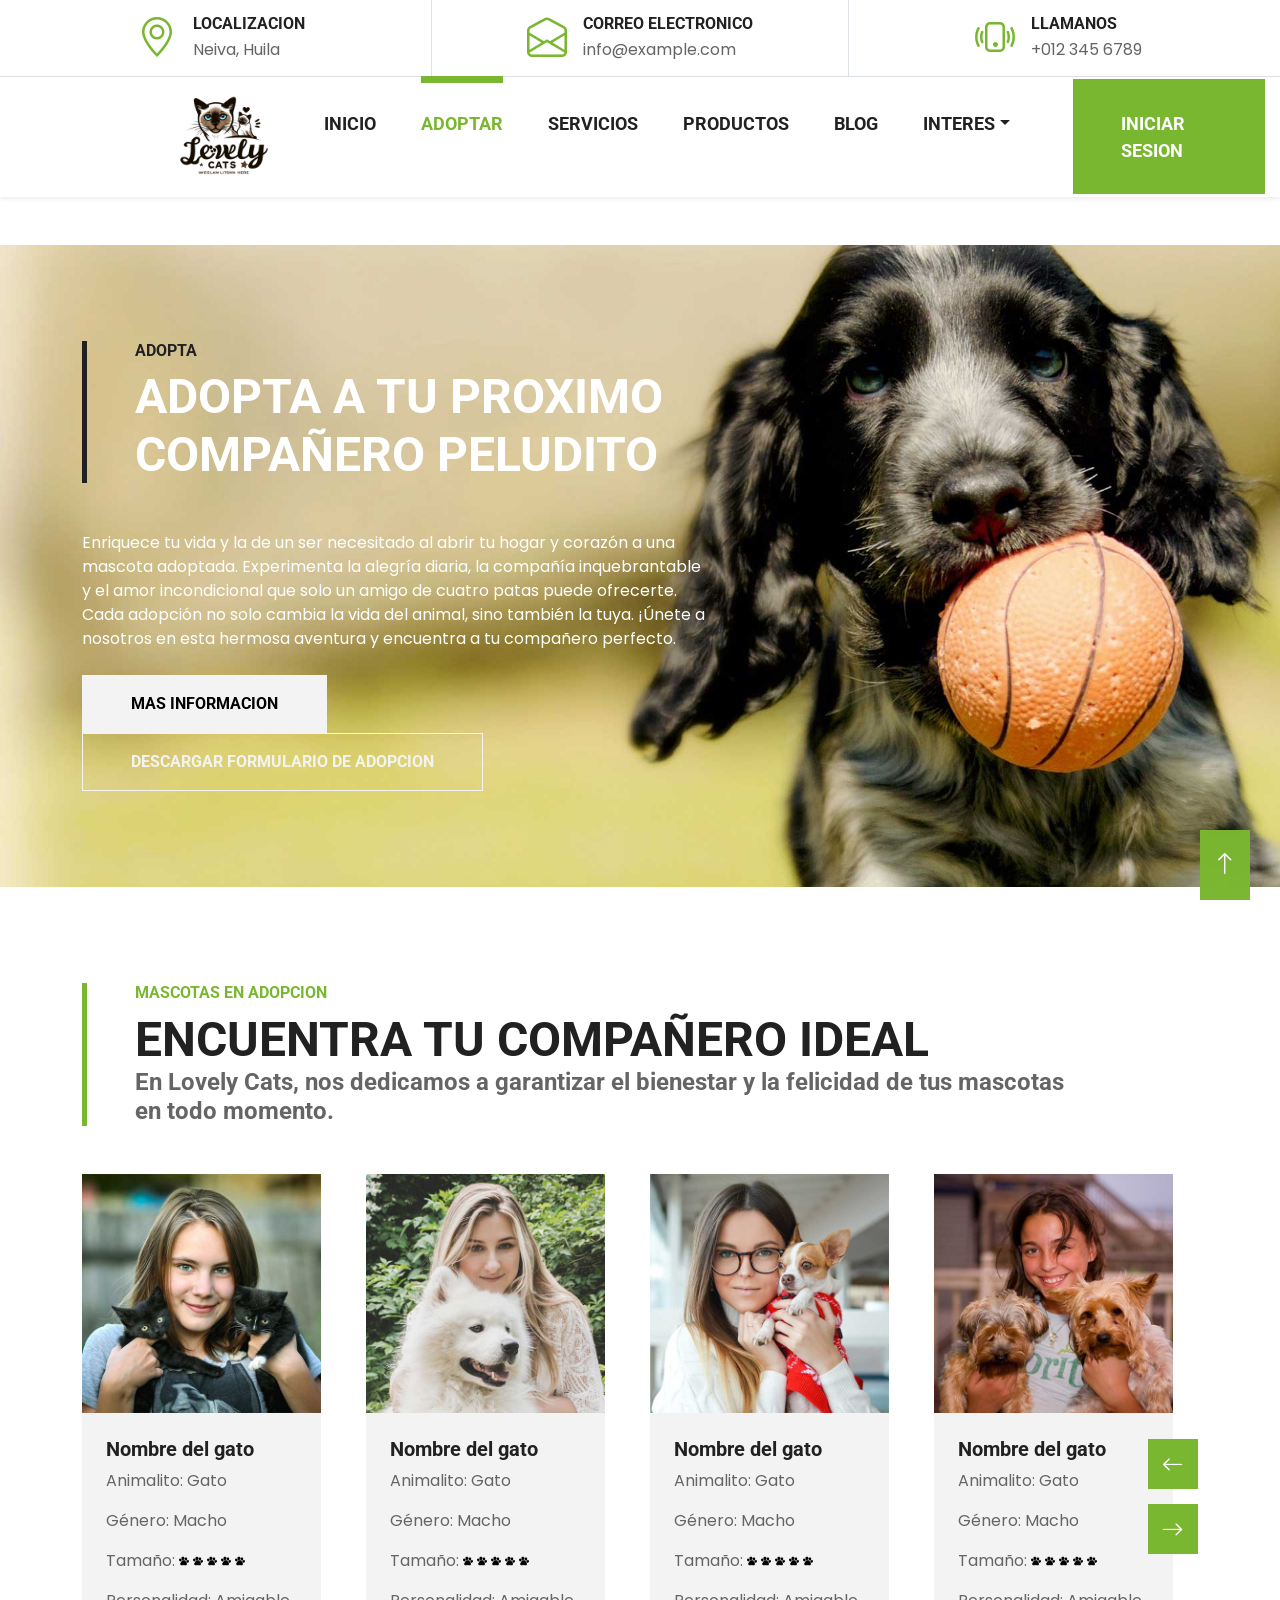
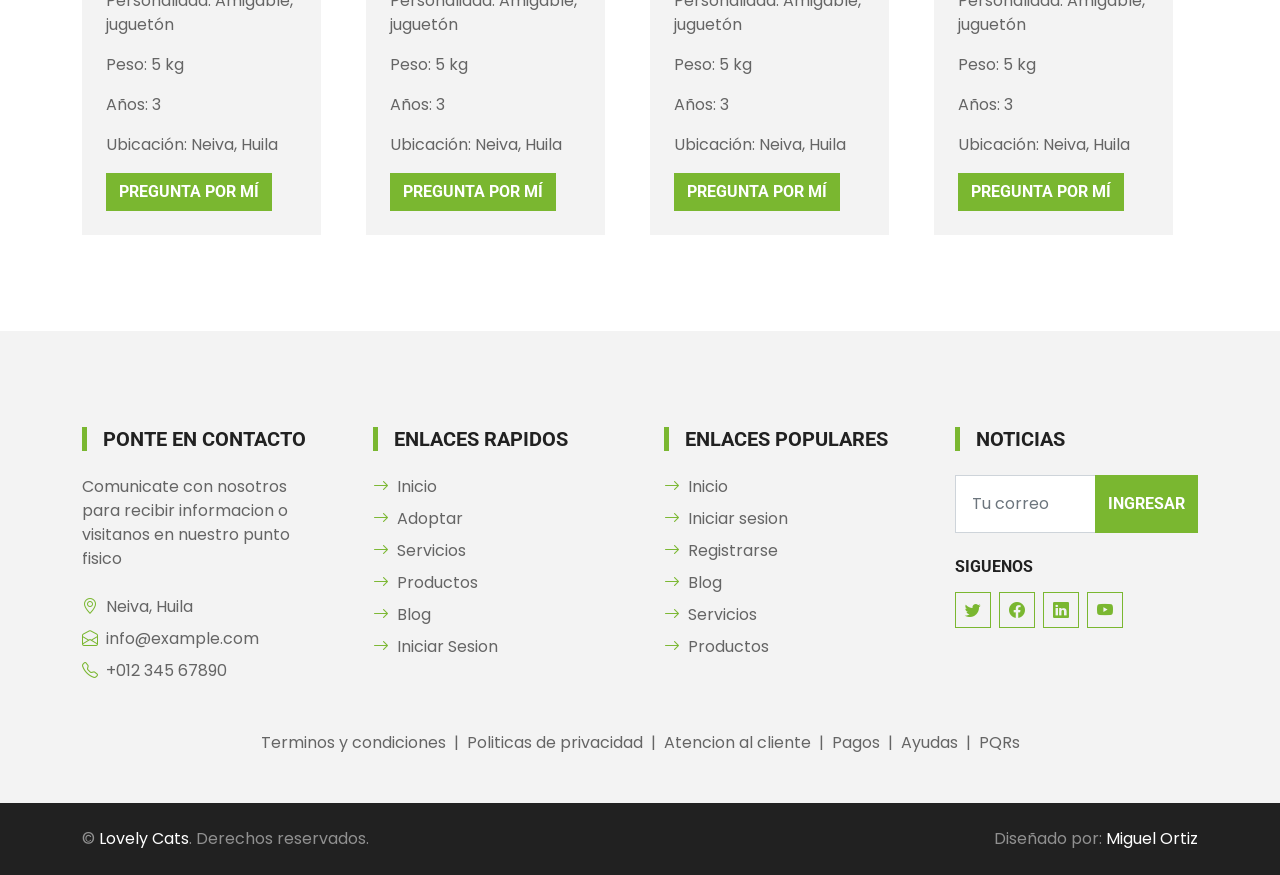
==== commit c1122d81: "cambios en el estilo de la imagen de huellas" ====
--- a/adoptar.html
+++ b/adoptar.html
@@ -151,11 +151,11 @@
                         <p class="card-text">Animalito: Gato</p>
                         <p class="card-text">Género: Macho</p>
                         <p class="card-text">Tamaño:
-                            <img src="img/huella.png" style="display: inline-block; height: 10px; width: 10px;">
-                            <img src="img/huella.png" style="display: inline-block; height: 10px; width: 10px;">
-                            <img src="img/huella.png" style="display: inline-block; height: 10px; width: 10px;">
-                            <img src="img/huella.png" style="display: inline-block; height: 10px; width: 10px;">
-                            <img src="img/huella.png" style="display: inline-block; height: 10px; width: 10px;">
+                            <img src="img/huella.png" class="img-tamaño">
+                            <img src="img/huella.png" class="img-tamaño">
+                            <img src="img/huella.png" class="img-tamaño">
+                            <img src="img/huella.png" class="img-tamaño">
+                            <img src="img/huella.png" class="img-tamaño">
                         </p>
 
                         <p class="card-text">Personalidad: Amigable, juguetón</p>
@@ -181,11 +181,11 @@
                         <p class="card-text">Animalito: Gato</p>
                         <p class="card-text">Género: Macho</p>
                         <p class="card-text">Tamaño:
-                            <img src="img/huella.png" style="display: inline-block; height: 10px; width: 10px;">
-                            <img src="img/huella.png" style="display: inline-block; height: 10px; width: 10px;">
-                            <img src="img/huella.png" style="display: inline-block; height: 10px; width: 10px;">
-                            <img src="img/huella.png" style="display: inline-block; height: 10px; width: 10px;">
-                            <img src="img/huella.png" style="display: inline-block; height: 10px; width: 10px;">
+                            <img src="img/huella.png" class="img-tamaño">
+                            <img src="img/huella.png" class="img-tamaño">
+                            <img src="img/huella.png" class="img-tamaño">
+                            <img src="img/huella.png" class="img-tamaño">
+                            <img src="img/huella.png" class="img-tamaño">
                         </p>
                         <p class="card-text">Personalidad: Amigable, juguetón</p>
                         <p class="card-text">Peso: 5 kg</p>
@@ -210,11 +210,11 @@
                         <p class="card-text">Animalito: Gato</p>
                         <p class="card-text">Género: Macho</p>
                         <p class="card-text">Tamaño:
-                            <img src="img/huella.png" style="display: inline-block; height: 10px; width: 10px;">
-                            <img src="img/huella.png" style="display: inline-block; height: 10px; width: 10px;">
-                            <img src="img/huella.png" style="display: inline-block; height: 10px; width: 10px;">
-                            <img src="img/huella.png" style="display: inline-block; height: 10px; width: 10px;">
-                            <img src="img/huella.png" style="display: inline-block; height: 10px; width: 10px;">
+                            <img src="img/huella.png" class="img-tamaño">
+                            <img src="img/huella.png" class="img-tamaño">
+                            <img src="img/huella.png" class="img-tamaño">
+                            <img src="img/huella.png" class="img-tamaño">
+                            <img src="img/huella.png" class="img-tamaño">
                         </p>
                         <p class="card-text">Personalidad: Amigable, juguetón</p>
                         <p class="card-text">Peso: 5 kg</p>
@@ -239,11 +239,11 @@
                         <p class="card-text">Animalito: Gato</p>
                         <p class="card-text">Género: Macho</p>
                         <p class="card-text">Tamaño:
-                            <img src="img/huella.png" style="display: inline-block; height: 10px; width: 10px;">
-                            <img src="img/huella.png" style="display: inline-block; height: 10px; width: 10px;">
-                            <img src="img/huella.png" style="display: inline-block; height: 10px; width: 10px;">
-                            <img src="img/huella.png" style="display: inline-block; height: 10px; width: 10px;">
-                            <img src="img/huella.png" style="display: inline-block; height: 10px; width: 10px;">
+                            <img src="img/huella.png" class="img-tamaño">
+                            <img src="img/huella.png" class="img-tamaño">
+                            <img src="img/huella.png" class="img-tamaño">
+                            <img src="img/huella.png" class="img-tamaño">
+                            <img src="img/huella.png" class="img-tamaño">
                         </p>
                         <p class="card-text">Personalidad: Amigable, juguetón</p>
                         <p class="card-text">Peso: 5 kg</p>
@@ -268,11 +268,11 @@
                         <p class="card-text">Animalito: Gato</p>
                         <p class="card-text">Género: Macho</p>
                         <p class="card-text">Tamaño:
-                            <img src="img/huella.png" style="display: inline-block; height: 10px; width: 10px;">
-                            <img src="img/huella.png" style="display: inline-block; height: 10px; width: 10px;">
-                            <img src="img/huella.png" style="display: inline-block; height: 10px; width: 10px;">
-                            <img src="img/huella.png" style="display: inline-block; height: 10px; width: 10px;">
-                            <img src="img/huella.png" style="display: inline-block; height: 10px; width: 10px;">
+                            <img src="img/huella.png" class="img-tamaño">
+                            <img src="img/huella.png" class="img-tamaño">
+                            <img src="img/huella.png" class="img-tamaño">
+                            <img src="img/huella.png" class="img-tamaño">
+                            <img src="img/huella.png" class="img-tamaño">
                         </p>
                         <p class="card-text">Personalidad: Amigable, juguetón</p>
                         <p class="card-text">Peso: 5 kg</p>
--- a/css/style.css
+++ b/css/style.css
@@ -61,6 +61,12 @@
     height: 100px;
     margin: 5px;
     padding-left: 120px;
+}
+
+.img-tamaño {
+    display: inline-block; 
+    height: 10px; 
+    width: 10px;
 }
 
 .navbar-light .navbar-nav .nav-link {
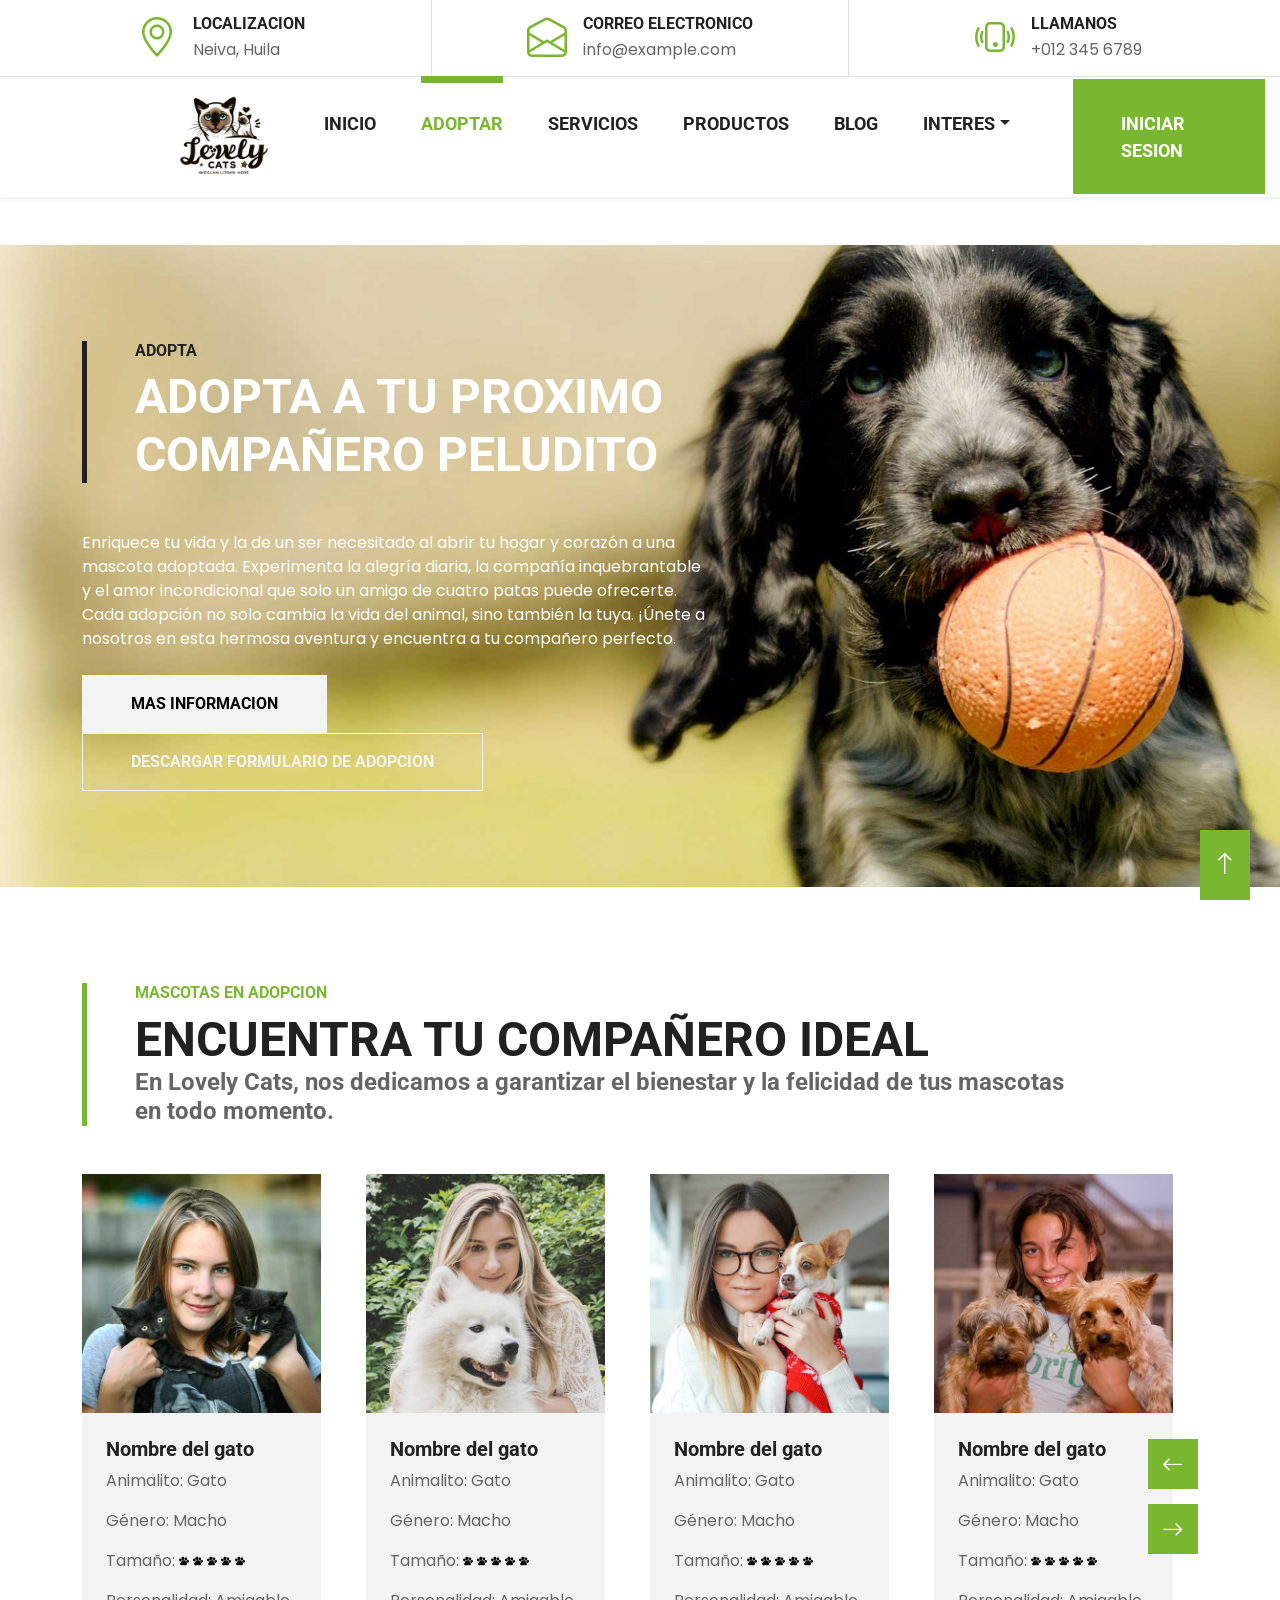
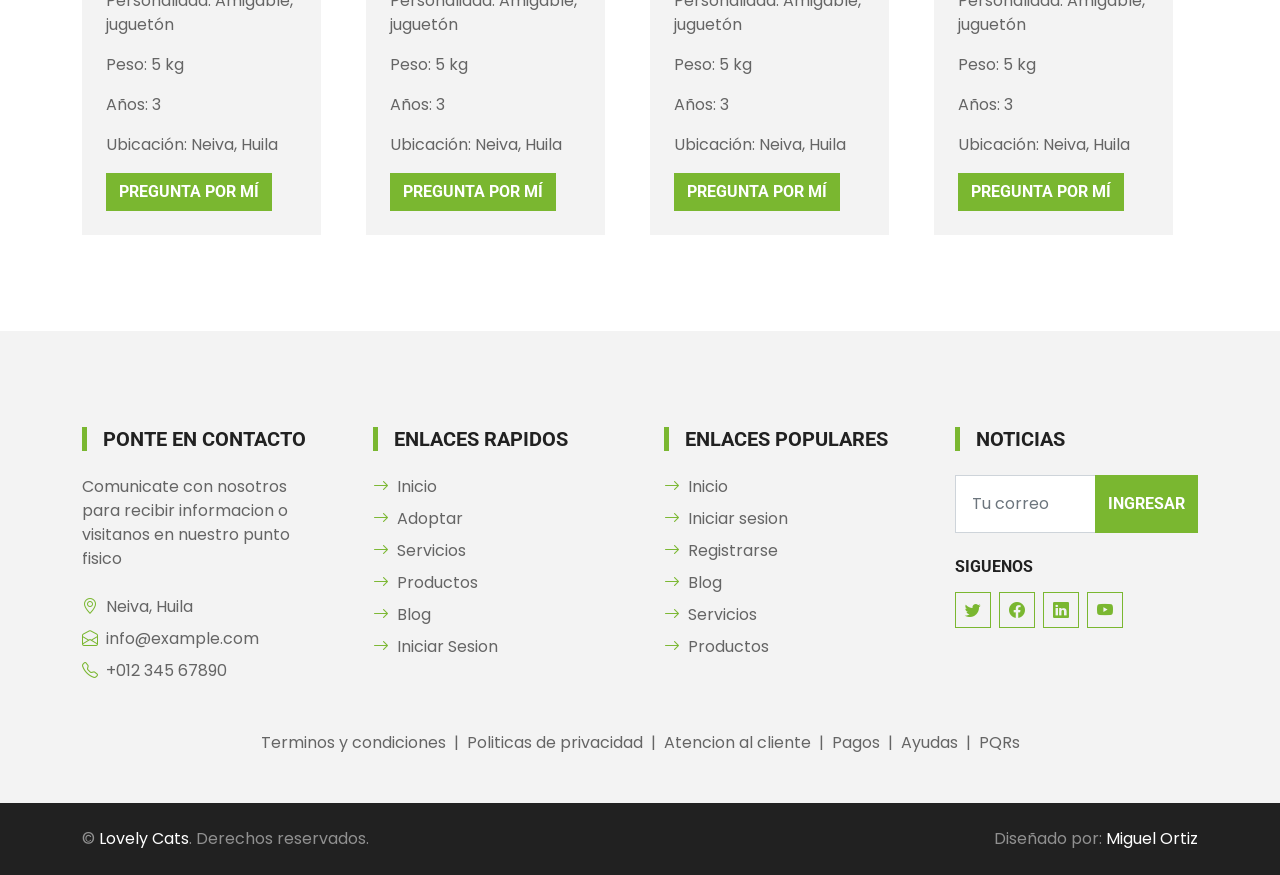
==== commit c8525680: "cambio en la ruta de la imagen para ver en pages" ====
--- a/adoptar.html
+++ b/adoptar.html
@@ -16,7 +16,7 @@
     <!-- Icon Font Stylesheet -->
     <link href="https://cdn.jsdelivr.net/npm/bootstrap-icons@1.4.1/font/bootstrap-icons.css" rel="stylesheet">
     <link href="lib/flaticon/font/flaticon.css" rel="stylesheet">
-    <link rel="shortcut icon" href="/img/logo.png" />
+    <link rel="shortcut icon" href="img/logo.png" />
 
 
     <!-- Libraries Stylesheet -->
@@ -68,7 +68,7 @@
     <!-- Navbar Start -->
     <nav class="navbar navbar-expand-lg bg-white navbar-light shadow-sm py-3 py-lg-0 px-3 px-lg-0">
         <a href="index.html" class="navbar-brand ms-lg-5">
-            <h1 class="m-0 text-uppercase text-dark"><img src="/img/logo.png" class="img-logo"></h1>
+            <h1 class="m-0 text-uppercase text-dark"><img src="img/logo.png" class="img-logo"></h1>
         </a>
         <button class="navbar-toggler" type="button" data-bs-toggle="collapse" data-bs-target="#navbarCollapse">
             <span class="navbar-toggler-icon"></span>
